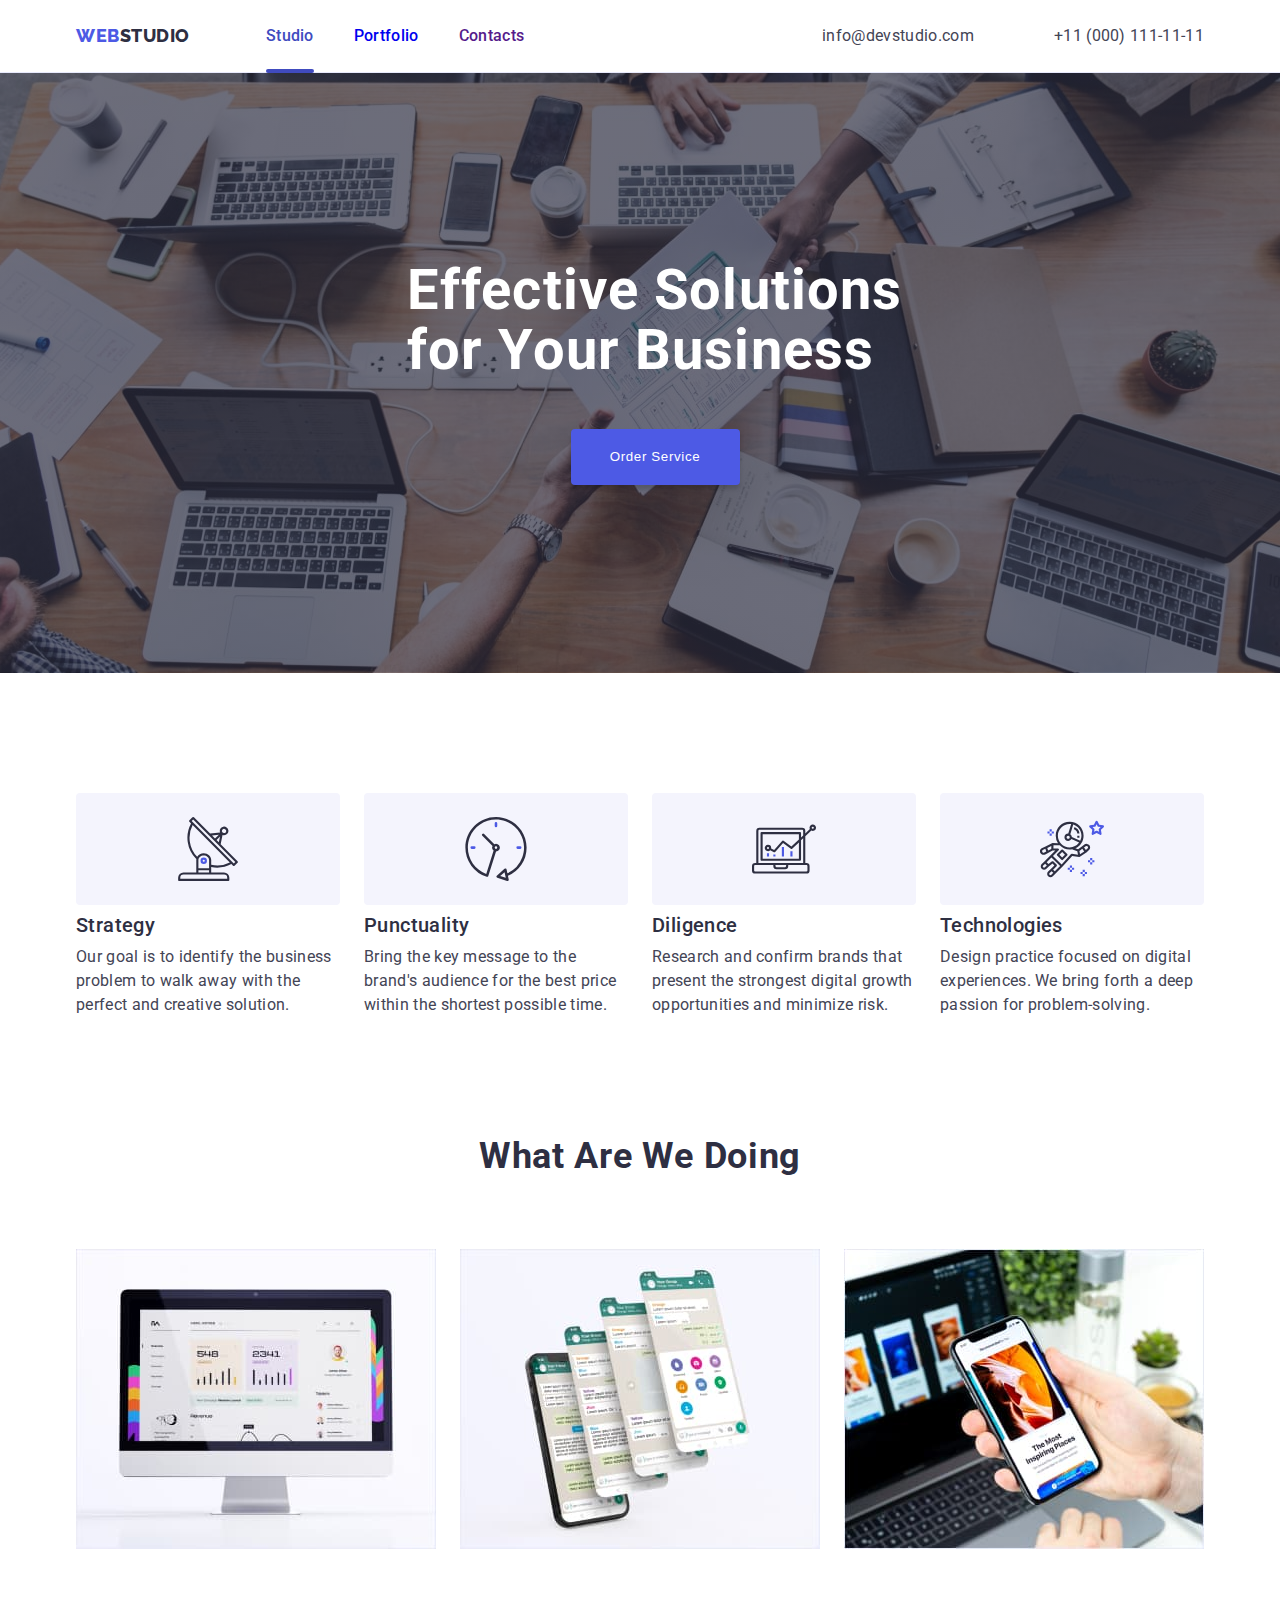
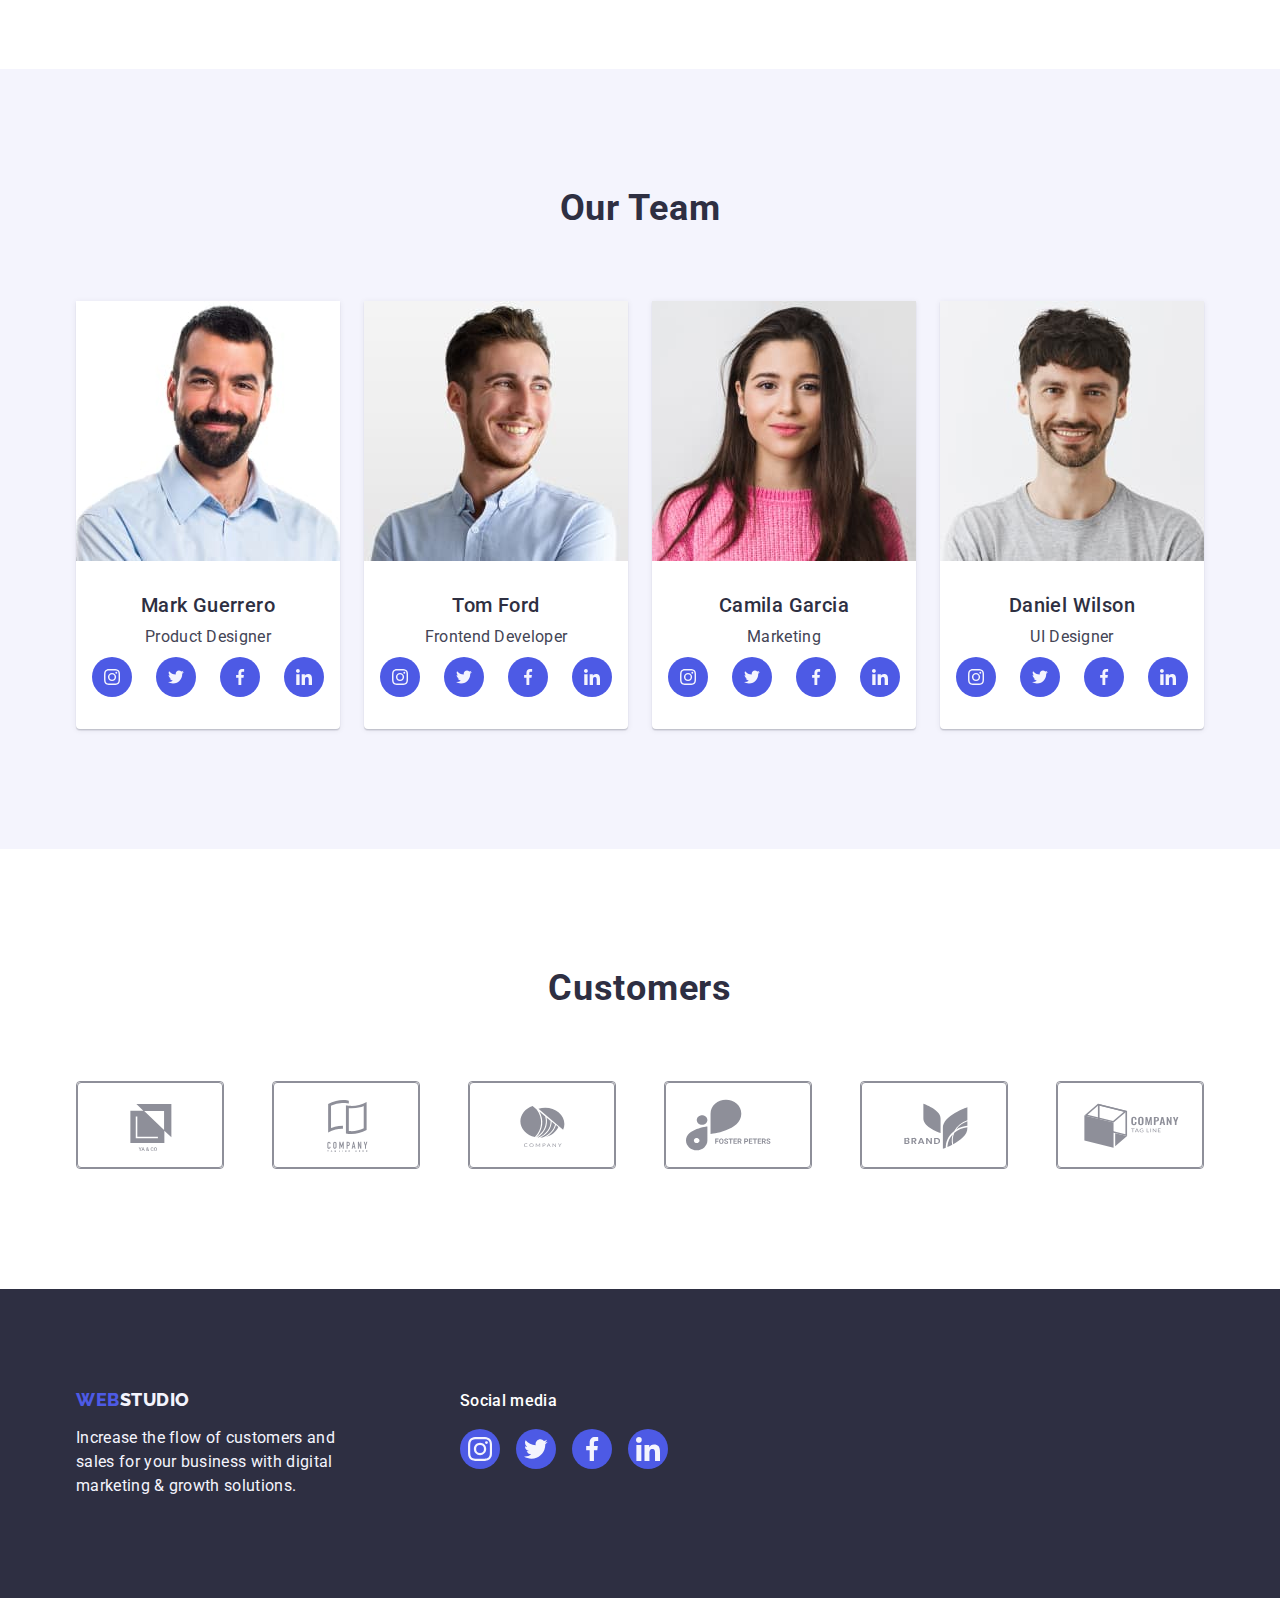
==== index.html @ 7093e21e "Initial commit" ====
<!DOCTYPE html>
<html lang="en">
  <head>
    <meta charset="UTF-8" />
    <meta name="viewport" content="width=device-width, initial-scale=1.0" />
    <title>Студія</title>
    <link rel="preconnect" href="https://fonts.googleapis.com" />
    <link rel="preconnect" href="https://fonts.gstatic.com" crossorigin />
    <link
      href="https://fonts.googleapis.com/css2?family=Raleway:wght@800&family=Roboto:wght@400;500;700;900&display=swap"
      rel="stylesheet"
    />
    <link
      rel="stylesheet"
      href="https://cdnjs.cloudflare.com/ajax/libs/modern-normalize/2.0.0/modern-normalize.min.css"
      integrity="sha512-4xo8blKMVCiXpTaLzQSLSw3KFOVPWhm/TRtuPVc4WG6kUgjH6J03IBuG7JZPkcWMxJ5huwaBpOpnwYElP/m6wg=="
      crossorigin="anonymous"
      referrerpolicy="no-referrer"
    />
    <link rel="stylesheet" href="./css/style.css" />
  </head>
  <body>
    <header class="header">
      <div class="navigation container">
        <nav class="nav">
          <a href="./index.html" class="logo link"
            >Web<span class="span">Studio</span></a
          >
          <ul class="list nav-ul">
            <li>
              <a class="active link li-items" href="./index.html">Studio</a>
            </li>
            <li>
              <a class="link li-items" href="./portfolio.html">Portfolio</a>
            </li>
            <li>
              <a class="link li-items" href="">Contacts</a>
            </li>
          </ul>
        </nav>
        <address class="address">
          <ul class="list address-ul">
            <li>
              <a class="link address-link" href="mailto:info@devstudio.com"
                >info@devstudio.com</a
              >
            </li>
            <li>
              <a class="link address-link" href="tel:+110001111111"
                >+11 (000) 111-11-11</a
              >
            </li>
          </ul>
        </address>
      </div>
    </header>

    <main>
      <section class="solutions">
        <div class="container">
          <div class="solution-inner container">
            <h1 class="solutions-title">
              Effective Solutions for Your Business
            </h1>
            <button data-modal-open type="button" class="button-order">
              Order Service
            </button>
          </div>
        </div>
      </section>

      <section class="items section">
        <div class="container">
          <h2 class="visually-hidden">Items</h2>
          <ul class="list items-ul">
            <li class="items-section-list">
              <div class="icons-svg">
                <svg class="icon" width="64" height="64">
                  <use href="./images/icons.svg#icon-antenna"></use>
                </svg>
              </div>
              <h3 class="li-title">Strategy</h3>
              <p class="li-par">
                Our goal is to identify the business problem to walk away with
                the perfect and creative solution.
              </p>
            </li>
            <li class="items-section-list">
              <div class="icons-svg">
                <svg class="icon" width="64" height="64">
                  <use href="./images/icons.svg#icon-clock"></use>
                </svg>
              </div>
              <h3 class="li-title">Punctuality</h3>
              <p class="li-par">
                Bring the key message to the brand's audience for the best price
                within the shortest possible time.
              </p>
            </li>
            <li class="items-section-list">
              <div class="icons-svg">
                <svg class="icon" width="64" height="64">
                  <use href="./images/icons.svg#icon-diagram"></use>
                </svg>
              </div>
              <h3 class="li-title">Diligence</h3>
              <p class="li-par">
                Research and confirm brands that present the strongest digital
                growth opportunities and minimize risk.
              </p>
            </li>
            <li class="items-section-list">
              <div class="icons-svg">
                <svg class="icon" width="64" height="64">
                  <use href="./images/icons.svg#icon-astronaut"></use>
                </svg>
              </div>
              <h3 class="li-title">Technologies</h3>
              <p class="li-par">
                Design practice focused on digital experiences. We bring forth a
                deep passion for problem-solving.
              </p>
            </li>
          </ul>
        </div>
      </section>

      <section class="doing section">
        <div class="container">
          <h2 class="title">What are we doing</h2>
          <ul class="list doing-ul">
            <li class="doing-li">
              <img
                src="./images/websites.jpg"
                width="360"
                height="300"
                alt="websites"
              />
            </li>
            <li class="doing-li">
              <img
                src="./images/applictions.jpg"
                width="360"
                height="300"
                alt="applications"
              />
            </li>
            <li class="doing-li">
              <img
                src="./images/design.jpg"
                width="360"
                height="300"
                alt="design"
              />
            </li>
          </ul>
        </div>
      </section>

      <section class="team section">
        <div class="container">
          <h2 class="title">Our Team</h2>
          <ul class="list team-ul">
            <li class="team-items">
              <img
                src="./images/mark_guerrero.jpg"
                width="264"
                height="260"
                alt="Mark Guerrero"
              />
              <div class="card-text">
                <h3 class="li-title">Mark Guerrero</h3>
                <p class="li-par">Product Designer</p>

                <ul class="social-links list">
                  <li class="social-icons">
                    <a
                      href="https://www.instagram.com/"
                      target="_blank"
                      class="link card-link"
                    >
                      <svg class="svg-icons" width="16" height="16">
                        <use
                          class="use-team"
                          href="./images/icons.svg#icon-instagram"
                        ></use>
                      </svg>
                    </a>
                  </li>
                  <li class="social-icons">
                    <a
                      href="https://www.twitter.com/"
                      target="_blank"
                      class="link card-link"
                    >
                      <svg class="svg-icons" width="16" height="16">
                        <use
                          class="use-team"
                          href="./images/icons.svg#icon-twitter"
                        ></use>
                      </svg>
                    </a>
                  </li>
                  <li class="social-icons">
                    <a
                      href="https://www.facebook.com/"
                      target="_blank"
                      class="link card-link"
                    >
                      <svg class="svg-icons" width="16" height="16">
                        <use
                          class="use-team"
                          href="./images/icons.svg#icon-facebook"
                        ></use>
                      </svg>
                    </a>
                  </li>
                  <li class="social-icons">
                    <a
                      href="https://www.linkedin.com/"
                      target="_blank"
                      class="link card-link"
                    >
                      <svg class="svg-icons" width="16" height="16">
                        <use
                          class="use-team"
                          href="./images/icons.svg#icon-linkedin"
                        ></use>
                      </svg>
                    </a>
                  </li>
                </ul>
              </div>
            </li>

            <li class="team-items">
              <img
                src="./images/tom_ford.jpg"
                width="264"
                height="260"
                alt="Tom Ford"
              />
              <div class="card-text">
                <h3 class="li-title">Tom Ford</h3>
                <p class="li-par">Frontend Developer</p>
                <ul class="social-links list">
                  <li class="social-icons">
                    <a
                      href="https://www.instagram.com/"
                      target="_blank"
                      class="link card-link"
                    >
                      <svg class="svg-icons" width="16" height="16">
                        <use
                          class="use-team"
                          href="./images/icons.svg#icon-instagram"
                        ></use>
                      </svg>
                    </a>
                  </li>
                  <li class="social-icons">
                    <a
                      href="https://www.twitter.com/"
                      target="_blank"
                      class="link card-link"
                    >
                      <svg class="svg-icons" width="16" height="16">
                        <use
                          class="use-team"
                          href="./images/icons.svg#icon-twitter"
                        ></use>
                      </svg>
                    </a>
                  </li>
                  <li class="social-icons">
                    <a
                      href="https://www.facebook.com/"
                      target="_blank"
                      class="link card-link"
                    >
                      <svg class="svg-icons" width="16" height="16">
                        <use
                          class="use-team"
                          href="./images/icons.svg#icon-facebook"
                        ></use>
                      </svg>
                    </a>
                  </li>
                  <li class="social-icons">
                    <a
                      href="https://www.linkedin.com/"
                      target="_blank"
                      class="link card-link"
                    >
                      <svg class="svg-icons" width="16" height="16">
                        <use
                          class="use-team"
                          href="./images/icons.svg#icon-linkedin"
                        ></use>
                      </svg>
                    </a>
                  </li>
                </ul>
              </div>
            </li>

            <li class="team-items">
              <img
                src="./images/camila_garcia.jpg"
                width="264"
                height="260"
                alt="Camila Garcia"
              />
              <div class="card-text">
                <h3 class="li-title">Camila Garcia</h3>
                <p class="li-par">Marketing</p>
                <ul class="social-links list">
                  <li class="social-icons">
                    <a
                      href="https://www.instagram.com/"
                      target="_blank"
                      class="link card-link"
                    >
                      <svg class="svg-icons" width="16" height="16">
                        <use
                          class="use-team"
                          href="./images/icons.svg#icon-instagram"
                        ></use>
                      </svg>
                    </a>
                  </li>
                  <li class="social-icons">
                    <a
                      href="https://www.twitter.com/"
                      target="_blank"
                      class="link card-link"
                    >
                      <svg class="svg-icons" width="16" height="16">
                        <use
                          class="use-team"
                          href="./images/icons.svg#icon-twitter"
                        ></use>
                      </svg>
                    </a>
                  </li>
                  <li class="social-icons">
                    <a
                      href="https://www.facebook.com/"
                      target="_blank"
                      class="link card-link"
                    >
                      <svg class="svg-icons" width="16" height="16">
                        <use
                          class="use-team"
                          href="./images/icons.svg#icon-facebook"
                        ></use>
                      </svg>
                    </a>
                  </li>
                  <li class="social-icons">
                    <a
                      href="https://www.linkedin.com/"
                      target="_blank"
                      class="link card-link"
                    >
                      <svg class="svg-icons" width="16" height="16">
                        <use
                          class="use-team"
                          href="./images/icons.svg#icon-linkedin"
                        ></use>
                      </svg>
                    </a>
                  </li>
                </ul>
              </div>
            </li>

            <li class="team-items">
              <img
                src="./images/daniel_wilson.jpg"
                width="264"
                height="260"
                alt="Daniel Wilson"
              />
              <div class="card-text">
                <h3 class="li-title">Daniel Wilson</h3>
                <p class="li-par">UI Designer</p>
                <ul class="social-links list">
                  <li class="social-icons">
                    <a
                      href="https://www.instagram.com/"
                      target="_blank"
                      class="link card-link"
                    >
                      <svg class="svg-icons" width="16" height="16">
                        <use
                          class="use-team"
                          href="./images/icons.svg#icon-instagram"
                        ></use>
                      </svg>
                    </a>
                  </li>
                  <li class="social-icons">
                    <a
                      href="https://www.twitter.com/"
                      target="_blank"
                      class="link card-link"
                    >
                      <svg class="svg-icons" width="16" height="16">
                        <use
                          class="use-team"
                          href="./images/icons.svg#icon-twitter"
                        ></use>
                      </svg>
                    </a>
                  </li>
                  <li class="social-icons">
                    <a
                      href="https://www.facebook.com/"
                      target="_blank"
                      class="link card-link"
                    >
                      <svg class="svg-icons" width="16" height="16">
                        <use
                          class="use-team"
                          href="./images/icons.svg#icon-facebook"
                        ></use>
                      </svg>
                    </a>
                  </li>
                  <li class="social-icons">
                    <a
                      href="https://www.linkedin.com/"
                      target="_blank"
                      class="link card-link"
                    >
                      <svg class="svg-icons" width="16" height="16">
                        <use
                          class="use-team"
                          href="./images/icons.svg#icon-linkedin"
                        ></use>
                      </svg>
                    </a>
                  </li>
                </ul>
              </div>
            </li>
          </ul>
        </div>
      </section>

      <section class="customers">
        <div class="container">
          <h2 class="title">Customers</h2>
          <ul class="customers-list list">
            <li class="customers-list-item">
              <a class="customers-link-item" href="#">
                <svg class="customers-icons" width="104" height="56">
                  <use
                    class="use-customers"
                    href="./images/icons.svg#icon-logo"
                  ></use>
                </svg>
              </a>
            </li>
            <li class="customers-list-item">
              <a class="customers-link-item" href="#">
                <svg class="customers-icons" width="104" height="56">
                  <use
                    class="use-customers"
                    href="./images/icons.svg#icon-company-tagline"
                  ></use>
                </svg>
              </a>
            </li>
            <li class="customers-list-item">
              <a class="customers-link-item" href="#">
                <svg class="customers-icons" width="104" height="56">
                  <use
                    class="use-customers"
                    href="./images/icons.svg#icon-company"
                  ></use>
                </svg>
              </a>
            </li>
            <li class="customers-list-item">
              <a class="customers-link-item" href="#">
                <svg class="customers-icons" width="104" height="56">
                  <use
                    class="use-customers"
                    href="./images/icons.svg#icon-foster"
                  ></use>
                </svg>
              </a>
            </li>
            <li class="customers-list-item">
              <a class="customers-link-item" href="#">
                <svg class="customers-icons" width="104" height="56">
                  <use
                    class="use-customers"
                    href="./images/icons.svg#icon-brand"
                  ></use>
                </svg>
              </a>
            </li>
            <li class="customers-list-item">
              <a class="customers-link-item" href="#">
                <svg class="customers-icons" width="104" height="56">
                  <use
                    class="use-customers"
                    href="./images/icons.svg#icon-tagline"
                  ></use>
                </svg>
              </a>
            </li>
          </ul>
        </div>
      </section>
    </main>
    <footer class="footer">
      <div class="container footer-container">
        <div class="logo-container">
          <a href="./index.html" class="logo link footer-link"
            >Web<span class="footer-span">Studio</span></a
          >
          <p class="footer-text">
            Increase the flow of customers and sales for your business with
            digital marketing & growth solutions.
          </p>
        </div>
        <div class="footer-social">
          <p class="footer-text-social">Social media</p>
          <ul class="footer-social-list list">
            <li class="footer-social-icons">
              <a
                class="social-icons-link link"
                href="https://www.instagram.com/"
                target="_blank"
              >
                <svg class="svg-social-icons" width="24" height="24">
                  <use
                    class="use-footer"
                    href="./images/icons.svg#icon-instagram"
                  ></use>
                </svg>
              </a>
            </li>
            <li class="footer-social-icons">
              <a
                class="social-icons-link link"
                href="https://www.twitter.com/"
                target="_blank"
              >
                <svg class="svg-social-icons" width="24" height="24">
                  <use
                    class="use-footer"
                    href="./images/icons.svg#icon-twitter"
                  ></use>
                </svg>
              </a>
            </li>
            <li class="footer-social-icons">
              <a
                class="social-icons-link link"
                href="https://www.facebook.com/"
                target="_blank"
              >
                <svg class="svg-social-icons" width="24" height="24">
                  <use
                    class="use-footer"
                    href="./images/icons.svg#icon-facebook"
                  ></use>
                </svg>
              </a>
            </li>
            <li class="footer-social-icons">
              <a
                class="social-icons-link link"
                href="https://www.linkedin.com/"
                target="_blank"
              >
                <svg class="svg-social-icons" width="24" height="24">
                  <use
                    class="use-footer"
                    href="./images/icons.svg#icon-linkedin"
                  ></use>
                </svg>
              </a>
            </li>
          </ul>
        </div>
      </div>
    </footer>

    <div class="backdrop is-hidden" data-modal>
      <div class="modal">
        <p></p>
        <button data-modal-close type="button" class="modal-button">
          <svg class="svg-on-button" width="8" height="8">
            <use class="use-button" href="./images/icons.svg#icon-close"></use>
          </svg>
        </button>
      </div>
    </div>

    <script src="./js/modal.js"></script>
  </body>
</html>
---- css/style.css ----
/* -------СКИДАННЯ СТИЛІВ--------- */

*,
*::before,
*::after {
  box-sizing: border-box;
}

ul[class],
ol[class] {
  padding: 0;
}

body,
h1,
h2,
h3,
h4,
p,
ul[class],
ol[class],
li,
figure,
figcaption,
blockquote,
dl,
dd {
  margin: 0;
}

ul[class],
ol[class] {
  list-style: none;
}

a:not([class]) {
  text-decoration-skip-ink: auto;
}

img{
    display: block;
}
/* ----------------------------------------- */

:root{
    --btn-and-logo: #4D5AE5;
    --hover-focus-color: #404BBF;
    --bg-color: #FFFFFF;
    --bg-color-team-footer: #F4F4FD;
    --titles-color: #2E2F42;
    --main-color: #434455;
    --btn-border-color: #E7E9FC;
    --background-two: rgba(46, 47, 66, 0.70);
    --backdrop-shadow: rgba(46, 47, 66,0.4);
    --modal-shadow: #FCFCFC;
    --green-hover: #31D0AA;
    --customers: #8e8f99;
}

body{
    font-family: "Roboto", sans-serif;
    color: var(--main-color);
    background-color: var(--bg-color); 
}

.section{
    padding: 120px 0 120px;
}

.container{
    width: 1158px;
    padding: 0 15px;
    margin: 0 auto;
    justify-content: space-between;
    align-items: center;
}


/* -------HEADER----- */

.header{
    border-bottom: 1px solid var(--btn-border-color);
    box-shadow: 0px 2px 1px rgba(46, 47, 66, 0.08),
        0px 1px 1px rgba(46, 47, 66, 0.16),
        0px 1px 6px rgba(46, 47, 66, 0.08);
}

.navigation{
    display: flex;
    justify-content: space-between;
}

.nav{
    display: flex;
    align-items: center;
}

.logo{
    line-height: 1.17;
    font-family: Raleway, sans-serif;
    font-size: 18px;
    font-weight: 800;
    letter-spacing: 0.54px;
    text-transform: uppercase;
    color: var(--btn-and-logo);
    margin-right: 76px;
}

.link{
    text-decoration: none;
    display: block;
    transition: color 250ms cubic-bezier(0.4, 0, 0.2, 1);
}

.link:hover, .link:focus{
    color: var(--hover-focus-color);
}

.span{
    color: var(--titles-color);
    transition: color 250ms cubic-bezier(0.4, 0, 0.2, 1);
}

.span:hover, .span:focus{
    color: var(--hover-focus-color)
}

.list{
    list-style: none;
    text-decoration: none;
    color: var(--titles-color);
    font-style: normal;
    display: flex;
}

.list:hover, .list:focus{
    color: var(--hover-focus-color);
}

.nav-ul{
    gap: 40px;
}


.li-items{
    font-weight: 500;
    font-size: 16px;
    line-height: 1.5;
    letter-spacing: 0.02em;
    padding: 24px 0;
}
.active{
    position: relative;
    color: #404BBF;
    /* color: var(--hover-focus-color); */
}
.active::after{
    content: "";
    position: absolute;
    bottom: -1px;
    left: 0;
    width: 48px;
    height: 4px;
    border-radius: 2px;
    background-color: var(--hover-focus-color);
}

.address{
    font-style: normal;
}

.address-ul{
    gap: 40px;
}

.address-link{
    color: var(--main-color);
    font-size: 16px;
    line-height: 1.5;
    letter-spacing: 0.02em;
    margin-left: 40px;
}

/* -----------SOLUTIONS------------- */

.solutions{
    display: flex;
    background-color: var(--titles-color);
    max-width: 1440px;
    padding: 188px 0 188px;
    background-image: linear-gradient(to bottom, var(--background-two),var(--background-two)),url(../images/people-office.jpg);
    background-repeat: no-repeat;
    background-position: center;
    background-size: cover;
    margin: 0 auto;
}

.solutions-title{
    color: var(--bg-color);
    font-size: 56px;
    letter-spacing: 0.02em;
    line-height: 1.07;
    max-width: 496px;
    margin: 0 auto;
}

.li-title{
    font-size: 20px;
    font-weight: 500;
    letter-spacing: 0.02em;
    line-height: 1.2;
    color: var(--titles-color);
    margin-bottom: 8px;
}

.li-par{
    color: var(--main-color);
    font-size: 16px;
    line-height: 1.5;
    letter-spacing: 0.32px;
    font-weight: 400;
}

.button-order{
    display:block;
    color: var(--bg-color);
    font-weight: 500;
    letter-spacing: 0.64px;
    line-height: 1.5;
    background-color: var(--btn-and-logo);
    margin: 48px auto 0;
    padding: 16px 32px;
    min-width: 169px;
    height: 56px;
    border-radius: 4px;
    border: none;
    box-shadow: 0px 4px 4px 0px rgba(0, 0, 0, 0.15);
    cursor: pointer;
    transition: background-color 250ms cubic-bezier(0.4, 0, 0.2, 1);
}

.button-order:hover{
    background-color: var(--hover-focus-color); 
}

.button-order:focus{
    background-color: var(--hover-focus-color); 
}
.backdrop {
    position: fixed;
    top: 0;
    left: 0;
    width: 100%;
    height: 100%;
    background-color: var(--backdrop-shadow);
    transition: opacity 250ms cubic-bezier(0.4, 0, 0.2, 1), visibility 250ms cubic-bezier(0.4, 0, 0.2, 1);
}

.modal {
    position: absolute;
    top: 50%;
    left: 50%;
    transform: translate(-50%, -50%) scale(1);
    justify-content: flex-end;
    background-color: var(--modal-shadow);
    border-radius: 4px;
    width: 408px;
    min-height: 584px;
    box-shadow: 0px 1px 1px rgba(0, 0, 0, 0.14), 0px 1px 3px rgba(0, 0, 0, 0.12), 0px 2px 1px rgba(0, 0, 0, 0.2);
    transition: transform 250ms cubic-bezier(0.4, 0, 0.2, 1);
    /* animation: animatemodal 0.5s; */
}

.is-hidden {
    display: none;
    opacity: 0;
    visibility: hidden;
    pointer-events: none;

}
.modal-button {
    position: absolute;
    top: 24px;
    right: 24px;
    width: 24px;
    height: 24px;
    border-radius: 50%;
    display: flex;
    align-items: center;
    justify-content: center;
    background-color: var(--btn-border-color);
    border: 1px solid rgba(0, 0, 0, 0.1);
    padding: 0;
    cursor: pointer;
    transition: background-color 250ms cubic-bezier(0.4, 0, 0.2, 1), border 250ms cubic-bezier(0.4, 0, 0.2, 1);
}

.svg-on-button {
    transition: fill 250ms cubic-bezier(0.4, 0, 0.2, 1);
}

.modal-button:hover, .modal-button:focus{
    background-color: var(--hover-focus-color);
    border: none;
    fill: var(--bg-color);
}




/* -----ITEMS--------- */

.items{
    padding: 120px 0 120px;
}

.items-ul{
    display:flex;
}

.items-section-list{
    width: calc((100% - 72px) / 4);
}

.items-ul>li:not(:last-child){
    margin-right: 24px;
}

.visually-hidden{
    position: absolute;
    width: 1px;
    height: 1px;
    margin: -1px;
    border: 0;
    padding: 0;
    white-space: nowrap;
    clip-path: inset(100%);
    clip: rect(0 0 0 0);
    overflow: hidden;
}

.icons-svg{
    display: flex;
    width: 264px;
    height: 112px;
    flex-shrink: 0;
    background-color: #F4F4FD;
    border-radius: 4px;
    justify-content: center;
    align-items: center;
    margin-bottom: 8px;
}


/* ------DOING------- */

.doing{
    padding: 0 0 120px;
}

.title{
    color: var(--titles-color);
    font-size: 36px;
    font-weight: 700;
    line-height: 1.11;
    letter-spacing: 0.72px;
    text-transform: capitalize;
    text-align: center;
    margin-bottom: 72px;
}

.doing-li {
    width: calc((100% - 48px) / 3);
}
.doing-ul>li:not(:last-child){
    margin-right: 24px;
}


/* --------TEAM--------- */

.team{
    background-color: var(--bg-color-team-footer);
    padding-bottom: 120px;
}

.team-items{
    background-color: var(--bg-color);
    text-align: center;
    border-radius: 0px 0px 4px 4px;
    box-shadow: 0px 2px 1px 0px rgba(46, 47, 66, 0.08), 0px 1px 1px 0px rgba(46, 47, 66, 0.16), 0px 1px 6px 0px rgba(46, 47, 66, 0.08);
}

.team-ul>li:not(:last-child) {
    margin-right: 24px;
}
.li-par+.list {
    margin-top: 8px;
}
.card-text{
    padding: 32px 0;
}
.social-links{
    justify-content: center;
    gap: 24px;
}
.social-icons{
    transition: background-color 250ms cubic-bezier(0.4, 0, 0.2, 1);
}
.card-link{
    display: flex;
    background-color: var(--btn-and-logo);
    border-radius: 50%;
    align-items: center;
    justify-content: center;
    width: 40px;
    height: 40px;
    transition: background-color 250ms cubic-bezier(0.4, 0, 0.2, 1);

}
.card-link:hover, .card-link:focus{
    background-color: var(--hover-focus-color);
}

.svg-icons{
    fill: var(--bg-color-team-footer);
}

/* ---------CUSTOMERS-------- */
.customers{
    padding-bottom: 120px;
    padding-top: 120px;
}
.customers-list{
    gap: 24px;
}
.customers-list-item{
    width: calc((100% - 120px) / 6);
    height: 88px;
    border: 1px solid #8E8F99;
    border-radius: 4px;
    transition: border-color 250ms cubic-bezier(0.4, 0, 0.2, 1);
    transition: color 250ms cubic-bezier(0.4, 0, 0.2, 1);
}
.customers-link-item{
    display: flex;
    width: 100%;
    height: 100%;
    border: 1px solid #8e8f99;
    border-radius: 4px;
    align-items: center;
    justify-content: center;
    color: var(--customers);
    transition: border-color 250ms cubic-bezier(0.4, 0, 0.2, 1), color 250ms cubic-bezier(0.4, 0, 0.2, 1);
}
.customers-link-item:hover, .customers-link-item:focus{
    color: var(--hover-focus-color);
    border-color: var(--hover-focus-color);
}
.customers-icons{
    fill: currentColor;
}



.customers-list>li:not(:last-child) {
    margin-right: 24px;
}


/* -------FOOTER-------- */

.footer{
    display: flex;
    background-color: var(--titles-color);
    color: var(--bg-color-team-footer);
    padding: 100px 0;
}

.footer-container {
    display: flex;
    justify-content: flex-start;
    align-items: baseline;
}

.logo-container {
    margin-right: 120px;
}

.footer-link{
    margin-bottom: 16px;
}
.footer-span{
    color: var(--bg-color-team-footer);
}

.footer-text{
    line-height: 1.5;
    letter-spacing: 0.02em;
    width: 264px;
}

.footer-text-social{
    font-weight: 500;
    font-size: 16px;
    line-height: 1.5;
    letter-spacing: 0.02em;
    color: var(--bg-color);
    margin-bottom: 16px;
}

.footer-social-list {
    display: flex;
    gap: 16px;
}

.footer-social-icons{
    width: 40px;
    height: 40px;
    transition: background-color 250ms cubic-bezier(0.4, 0, 0.2, 1);
}
.social-icons-link{
    width: 100%;
    height: 100%;
    background-color: var(--btn-and-logo);
    border-radius: 50%;
    display: flex;
    align-items: center;
    justify-content: center;
    transition: background-color 250ms cubic-bezier(0.4, 0, 0.2, 1);
}
.social-icons-link:hover, .social-icons-link:focus{
    background-color: var(--green-hover);
}

.svg-social-icons{
    fill: var(--bg-color-team-footer);
}



/* --------FILTER--------- */

.products{
    padding: 96px 0 120px;
}

.button-filter{
    color: var(--btn-and-logo);
    font-family: "Roboto", sans-serif;
    font-weight: 500;
    line-height: 1.5;
    letter-spacing: 0.04em;
    border-radius: 4px;
    border: 1px solid var(--btn-border-color);
    background-color: var(--bg-color-team-footer);
    padding: 12px 24px;
    cursor: pointer;
    transition: color 250ms cubic-bezier(0.4, 0, 0.2, 1), background-color 250ms cubic-bezier(0.4, 0, 0.2, 1), border 250ms cubic-bezier(0.4, 0, 0.2, 1); 
}

.products .button-ul{
    display: flex;
    justify-content: center;
    margin-bottom: 72px;
}

.button-ul>li:not(:last-child) {
    margin-right: 24px;
}

.button-ul-list{
    transition: color 250ms cubic-bezier(0.4, 0, 0.2, 1),background-color 250ms cubic-bezier(0.4, 0, 0.2, 1), border-color 250ms cubic-bezier(0.4, 0, 0.2, 1), box-shadow 250ms cubic-bezier(0.4, 0, 0.2, 1);
}

.button-filter:hover, .button-filter:focus{
    color: var(--bg-color);
    background-color: var(--hover-focus-color);
    border: 1px solid transparent;
    box-shadow: 0px 2px 2px 0px rgba(0, 0, 0, 0.12), 0px 2px 1px 0px rgba(0, 0, 0, 0.08), 0px 3px 1px 0px rgba(0, 0, 0, 0.10);
}

.products-cards{
    display: flex;
    flex-wrap: wrap;
    column-gap: 24px;
    row-gap: 48px;
}

.cards-item{
    width: calc((100% - 48px) / 3);
    transition: box-shadow 250ms cubic-bezier(0.4, 0, 0.2, 1);

}

.cards-item-link{
    box-shadow: 0px 1px 6px rgba(46, 47, 66, 0.08), 0px 1px 1px rgba(46, 47, 66, 0.16), 0px 2px 1px rgba(46, 47, 66, 0.08);
}
.box {
    position: relative;
    width: 360px;
    height: 300px;
    overflow: hidden;
    margin: 0 auto;
}

.overlay {
    position: absolute;
    bottom: 0;
    left: 0;
    width: 100%;
    height: 0;
    background-color: #405ae5;
    transition: height 250ms ease-in-out;
}

.overlay-p {
    position: absolute;
    top: 0;
    font-size: 16px;
    line-height: 1.5;
    letter-spacing: 0.02em;
    color: var(--bg-color-team-footer);
    padding: 40px 32px;
    background-color: var(--btn-and-logo);
    height: 100%;
    width: 100%;
    transform: translateY(100%);
    transition: transform 250ms cubic-bezier(0.4, 0, 0.2, 1);
}

.cards-item:hover .overlay {
    height: 100%;
}

.cards-item:hover .overlay-p {
    transform: translateY(0%);
    /* transition-delay: 150ms; */
}

.frame{
    padding: 32px 16px;
    border: 1px solid var(--btn-border-color);
    border-top: none;
}

@keyframes animatemodal{
    0%{
        transform: scale(0);
    }
    100%{
        transform: scale(1);
    }
}
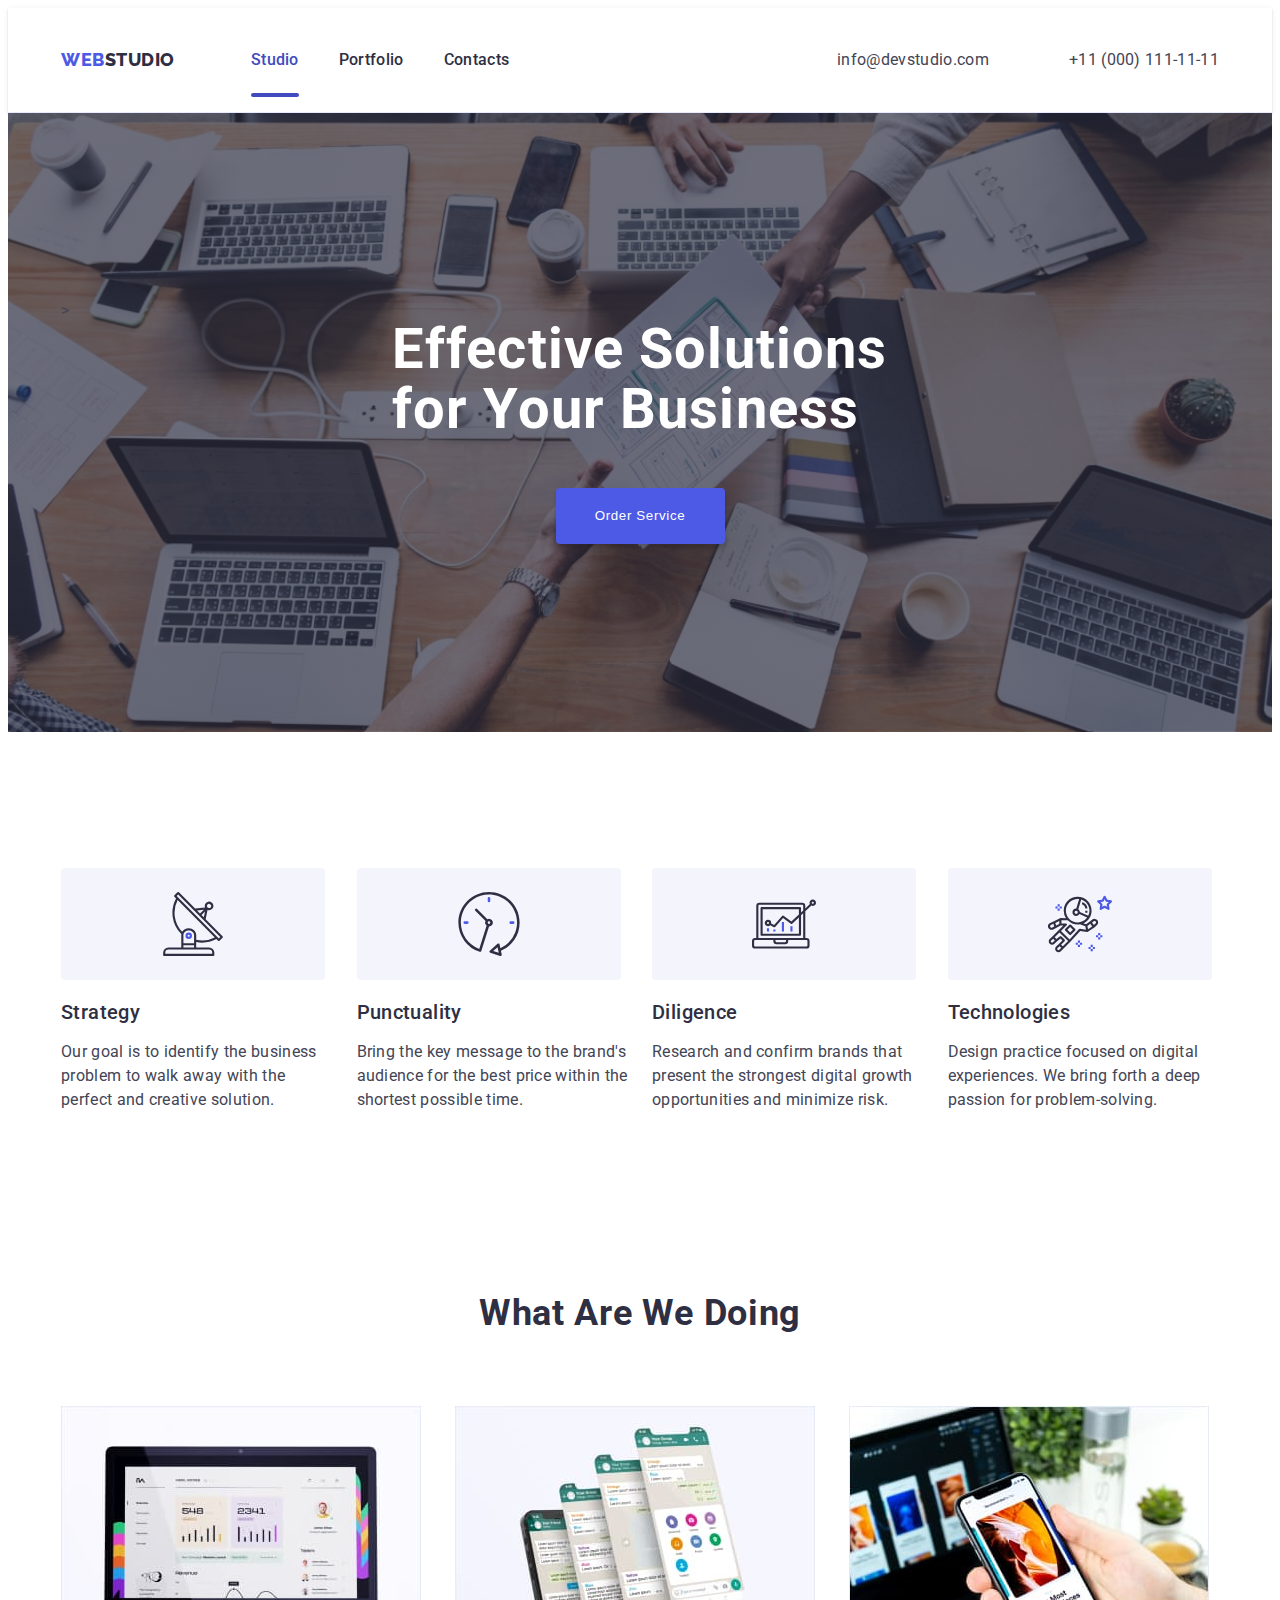
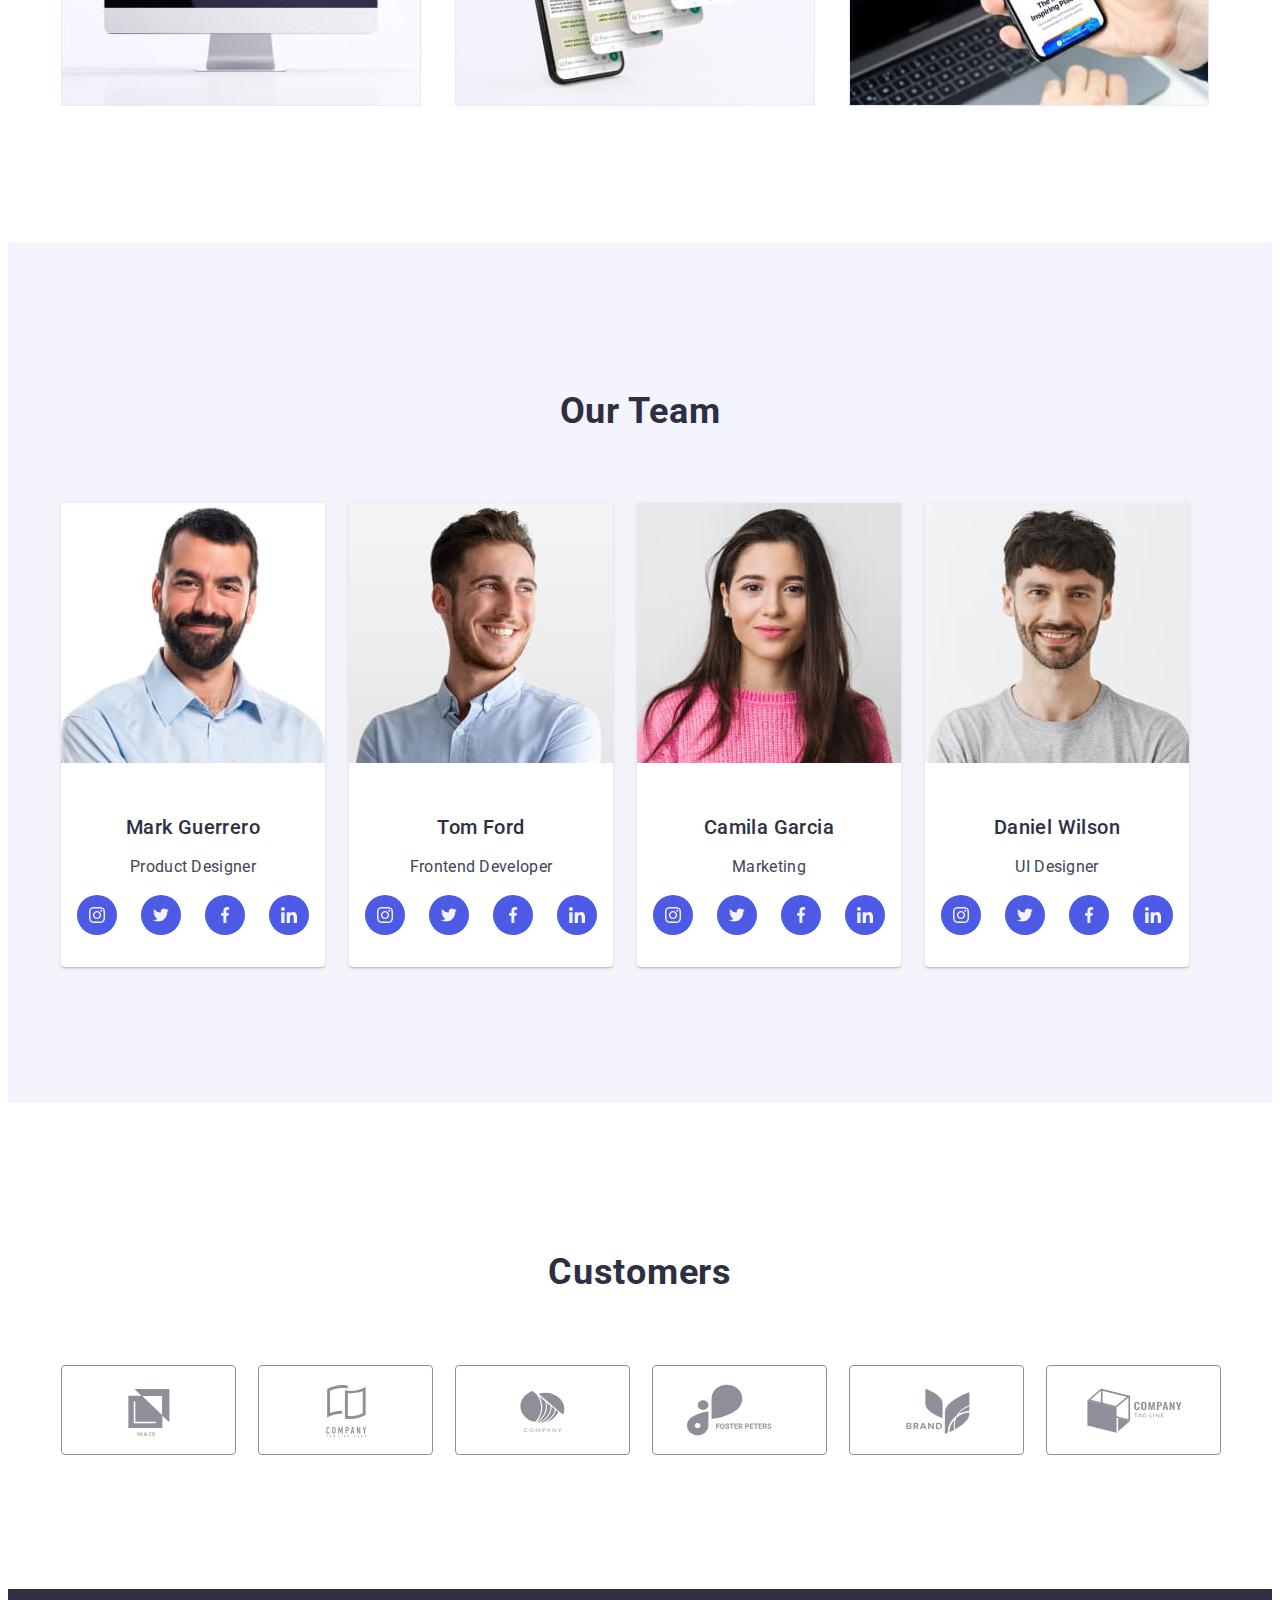
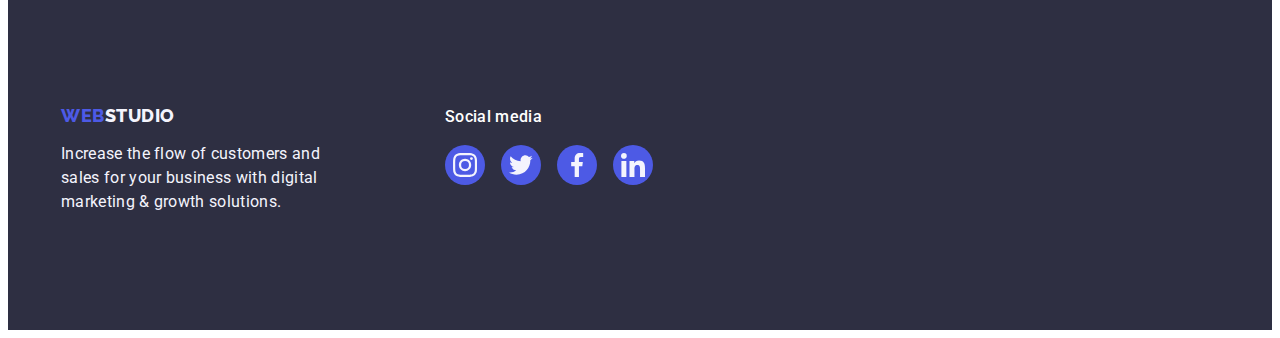
==== commit da0fe002: "check-1" ====
--- a/index.html
+++ b/index.html
@@ -58,14 +58,11 @@
     <main>
       <section class="solutions">
         <div class="container">
-          <div class="solution-inner container">
-            <h1 class="solutions-title">
-              Effective Solutions for Your Business
-            </h1>
-            <button data-modal-open type="button" class="button-order">
-              Order Service
-            </button>
-          </div>
+          >
+          <h1 class="solutions-title">Effective Solutions for Your Business</h1>
+          <button data-modal-open type="button" class="button-order">
+            Order Service
+          </button>
         </div>
       </section>
 
--- a/css/style.css
+++ b/css/style.css
@@ -1,48 +1,27 @@
 /* -------СКИДАННЯ СТИЛІВ--------- */
-
-*,
-*::before,
-*::after {
-  box-sizing: border-box;
-}
 
 ul[class],
 ol[class] {
-  padding: 0;
-}
-
-body,
-h1,
-h2,
-h3,
-h4,
-p,
-ul[class],
-ol[class],
-li,
-figure,
-figcaption,
-blockquote,
-dl,
-dd {
-  margin: 0;
-}
+    padding: 0;
+}
+
 
 ul[class],
 ol[class] {
-  list-style: none;
+    list-style: none;
 }
 
 a:not([class]) {
-  text-decoration-skip-ink: auto;
-}
-
-img{
+    text-decoration-skip-ink: auto;
+}
+
+img {
     display: block;
 }
+
 /* ----------------------------------------- */
 
-:root{
+:root {
     --btn-and-logo: #4D5AE5;
     --hover-focus-color: #404BBF;
     --bg-color: #FFFFFF;
@@ -51,23 +30,23 @@
     --main-color: #434455;
     --btn-border-color: #E7E9FC;
     --background-two: rgba(46, 47, 66, 0.70);
-    --backdrop-shadow: rgba(46, 47, 66,0.4);
+    --backdrop-shadow: rgba(46, 47, 66, 0.4);
     --modal-shadow: #FCFCFC;
     --green-hover: #31D0AA;
     --customers: #8e8f99;
 }
 
-body{
+body {
     font-family: "Roboto", sans-serif;
     color: var(--main-color);
-    background-color: var(--bg-color); 
-}
-
-.section{
+    background-color: var(--bg-color);
+}
+
+.section {
     padding: 120px 0 120px;
 }
 
-.container{
+.container {
     width: 1158px;
     padding: 0 15px;
     margin: 0 auto;
@@ -78,24 +57,24 @@
 
 /* -------HEADER----- */
 
-.header{
+.header {
     border-bottom: 1px solid var(--btn-border-color);
     box-shadow: 0px 2px 1px rgba(46, 47, 66, 0.08),
         0px 1px 1px rgba(46, 47, 66, 0.16),
         0px 1px 6px rgba(46, 47, 66, 0.08);
 }
 
-.navigation{
+.navigation {
     display: flex;
     justify-content: space-between;
 }
 
-.nav{
+.nav {
     display: flex;
     align-items: center;
 }
 
-.logo{
+.logo {
     line-height: 1.17;
     font-family: Raleway, sans-serif;
     font-size: 18px;
@@ -106,55 +85,60 @@
     margin-right: 76px;
 }
 
-.link{
+.link {
     text-decoration: none;
     display: block;
     transition: color 250ms cubic-bezier(0.4, 0, 0.2, 1);
 }
 
-.link:hover, .link:focus{
+.link:hover,
+.link:focus {
     color: var(--hover-focus-color);
 }
 
-.span{
+.span {
     color: var(--titles-color);
     transition: color 250ms cubic-bezier(0.4, 0, 0.2, 1);
 }
 
-.span:hover, .span:focus{
+.span:hover,
+.span:focus {
     color: var(--hover-focus-color)
 }
 
-.list{
+.list {
     list-style: none;
     text-decoration: none;
-    color: var(--titles-color);
     font-style: normal;
     display: flex;
 }
 
-.list:hover, .list:focus{
+.list:hover,
+.list:focus {
     color: var(--hover-focus-color);
 }
 
-.nav-ul{
+.nav-ul {
     gap: 40px;
 }
 
 
-.li-items{
+.li-items {
     font-weight: 500;
     font-size: 16px;
     line-height: 1.5;
     letter-spacing: 0.02em;
     padding: 24px 0;
-}
-.active{
+    color: var(--titles-color);
+}
+
+.active {
     position: relative;
     color: #404BBF;
     /* color: var(--hover-focus-color); */
 }
-.active::after{
+
+.active::after {
     content: "";
     position: absolute;
     bottom: -1px;
@@ -165,15 +149,15 @@
     background-color: var(--hover-focus-color);
 }
 
-.address{
+.address {
     font-style: normal;
 }
 
-.address-ul{
+.address-ul {
     gap: 40px;
 }
 
-.address-link{
+.address-link {
     color: var(--main-color);
     font-size: 16px;
     line-height: 1.5;
@@ -183,19 +167,19 @@
 
 /* -----------SOLUTIONS------------- */
 
-.solutions{
+.solutions {
     display: flex;
     background-color: var(--titles-color);
     max-width: 1440px;
     padding: 188px 0 188px;
-    background-image: linear-gradient(to bottom, var(--background-two),var(--background-two)),url(../images/people-office.jpg);
+    background-image: linear-gradient(to bottom, var(--background-two), var(--background-two)), url(../images/people-office.jpg);
     background-repeat: no-repeat;
     background-position: center;
     background-size: cover;
     margin: 0 auto;
 }
 
-.solutions-title{
+.solutions-title {
     color: var(--bg-color);
     font-size: 56px;
     letter-spacing: 0.02em;
@@ -204,7 +188,7 @@
     margin: 0 auto;
 }
 
-.li-title{
+.li-title {
     font-size: 20px;
     font-weight: 500;
     letter-spacing: 0.02em;
@@ -213,7 +197,7 @@
     margin-bottom: 8px;
 }
 
-.li-par{
+.li-par {
     color: var(--main-color);
     font-size: 16px;
     line-height: 1.5;
@@ -221,8 +205,8 @@
     font-weight: 400;
 }
 
-.button-order{
-    display:block;
+.button-order {
+    display: block;
     color: var(--bg-color);
     font-weight: 500;
     letter-spacing: 0.64px;
@@ -239,13 +223,14 @@
     transition: background-color 250ms cubic-bezier(0.4, 0, 0.2, 1);
 }
 
-.button-order:hover{
-    background-color: var(--hover-focus-color); 
-}
-
-.button-order:focus{
-    background-color: var(--hover-focus-color); 
-}
+.button-order:hover {
+    background-color: var(--hover-focus-color);
+}
+
+.button-order:focus {
+    background-color: var(--hover-focus-color);
+}
+
 .backdrop {
     position: fixed;
     top: 0;
@@ -278,6 +263,7 @@
     pointer-events: none;
 
 }
+
 .modal-button {
     position: absolute;
     top: 24px;
@@ -299,7 +285,8 @@
     transition: fill 250ms cubic-bezier(0.4, 0, 0.2, 1);
 }
 
-.modal-button:hover, .modal-button:focus{
+.modal-button:hover,
+.modal-button:focus {
     background-color: var(--hover-focus-color);
     border: none;
     fill: var(--bg-color);
@@ -310,23 +297,23 @@
 
 /* -----ITEMS--------- */
 
-.items{
+.items {
     padding: 120px 0 120px;
 }
 
-.items-ul{
-    display:flex;
-}
-
-.items-section-list{
+.items-ul {
+    display: flex;
+}
+
+.items-section-list {
     width: calc((100% - 72px) / 4);
 }
 
-.items-ul>li:not(:last-child){
+.items-ul>li:not(:last-child) {
     margin-right: 24px;
 }
 
-.visually-hidden{
+.visually-hidden {
     position: absolute;
     width: 1px;
     height: 1px;
@@ -339,7 +326,7 @@
     overflow: hidden;
 }
 
-.icons-svg{
+.icons-svg {
     display: flex;
     width: 264px;
     height: 112px;
@@ -354,11 +341,11 @@
 
 /* ------DOING------- */
 
-.doing{
+.doing {
     padding: 0 0 120px;
 }
 
-.title{
+.title {
     color: var(--titles-color);
     font-size: 36px;
     font-weight: 700;
@@ -372,19 +359,20 @@
 .doing-li {
     width: calc((100% - 48px) / 3);
 }
-.doing-ul>li:not(:last-child){
+
+.doing-ul>li:not(:last-child) {
     margin-right: 24px;
 }
 
 
 /* --------TEAM--------- */
 
-.team{
+.team {
     background-color: var(--bg-color-team-footer);
     padding-bottom: 120px;
 }
 
-.team-items{
+.team-items {
     background-color: var(--bg-color);
     text-align: center;
     border-radius: 0px 0px 4px 4px;
@@ -394,20 +382,25 @@
 .team-ul>li:not(:last-child) {
     margin-right: 24px;
 }
+
 .li-par+.list {
     margin-top: 8px;
 }
-.card-text{
+
+.card-text {
     padding: 32px 0;
 }
-.social-links{
+
+.social-links {
     justify-content: center;
     gap: 24px;
 }
-.social-icons{
+
+.social-icons {
     transition: background-color 250ms cubic-bezier(0.4, 0, 0.2, 1);
 }
-.card-link{
+
+.card-link {
     display: flex;
     background-color: var(--btn-and-logo);
     border-radius: 50%;
@@ -418,59 +411,58 @@
     transition: background-color 250ms cubic-bezier(0.4, 0, 0.2, 1);
 
 }
-.card-link:hover, .card-link:focus{
+
+.card-link:hover,
+.card-link:focus {
     background-color: var(--hover-focus-color);
 }
 
-.svg-icons{
+.svg-icons {
     fill: var(--bg-color-team-footer);
 }
 
 /* ---------CUSTOMERS-------- */
-.customers{
+.customers {
     padding-bottom: 120px;
     padding-top: 120px;
 }
-.customers-list{
+
+.customers-list {
     gap: 24px;
 }
-.customers-list-item{
+
+.customers-list-item {
     width: calc((100% - 120px) / 6);
     height: 88px;
-    border: 1px solid #8E8F99;
-    border-radius: 4px;
-    transition: border-color 250ms cubic-bezier(0.4, 0, 0.2, 1);
-    transition: color 250ms cubic-bezier(0.4, 0, 0.2, 1);
-}
-.customers-link-item{
+}
+
+.customers-link-item {
     display: flex;
     width: 100%;
     height: 100%;
-    border: 1px solid #8e8f99;
-    border-radius: 4px;
     align-items: center;
     justify-content: center;
     color: var(--customers);
+    border: 1px solid #8e8f99;
+    border-radius: 4px;
     transition: border-color 250ms cubic-bezier(0.4, 0, 0.2, 1), color 250ms cubic-bezier(0.4, 0, 0.2, 1);
 }
-.customers-link-item:hover, .customers-link-item:focus{
+
+.customers-link-item:hover,
+.customers-link-item:focus {
     color: var(--hover-focus-color);
     border-color: var(--hover-focus-color);
 }
-.customers-icons{
+
+.customers-icons {
     fill: currentColor;
 }
 
 
 
-.customers-list>li:not(:last-child) {
-    margin-right: 24px;
-}
-
-
 /* -------FOOTER-------- */
 
-.footer{
+.footer {
     display: flex;
     background-color: var(--titles-color);
     color: var(--bg-color-team-footer);
@@ -487,20 +479,21 @@
     margin-right: 120px;
 }
 
-.footer-link{
+.footer-link {
     margin-bottom: 16px;
 }
-.footer-span{
+
+.footer-span {
     color: var(--bg-color-team-footer);
 }
 
-.footer-text{
+.footer-text {
     line-height: 1.5;
     letter-spacing: 0.02em;
     width: 264px;
 }
 
-.footer-text-social{
+.footer-text-social {
     font-weight: 500;
     font-size: 16px;
     line-height: 1.5;
@@ -514,12 +507,13 @@
     gap: 16px;
 }
 
-.footer-social-icons{
+.footer-social-icons {
     width: 40px;
     height: 40px;
     transition: background-color 250ms cubic-bezier(0.4, 0, 0.2, 1);
 }
-.social-icons-link{
+
+.social-icons-link {
     width: 100%;
     height: 100%;
     background-color: var(--btn-and-logo);
@@ -529,11 +523,13 @@
     justify-content: center;
     transition: background-color 250ms cubic-bezier(0.4, 0, 0.2, 1);
 }
-.social-icons-link:hover, .social-icons-link:focus{
+
+.social-icons-link:hover,
+.social-icons-link:focus {
     background-color: var(--green-hover);
 }
 
-.svg-social-icons{
+.svg-social-icons {
     fill: var(--bg-color-team-footer);
 }
 
@@ -541,11 +537,11 @@
 
 /* --------FILTER--------- */
 
-.products{
+.products {
     padding: 96px 0 120px;
 }
 
-.button-filter{
+.button-filter {
     color: var(--btn-and-logo);
     font-family: "Roboto", sans-serif;
     font-weight: 500;
@@ -556,10 +552,10 @@
     background-color: var(--bg-color-team-footer);
     padding: 12px 24px;
     cursor: pointer;
-    transition: color 250ms cubic-bezier(0.4, 0, 0.2, 1), background-color 250ms cubic-bezier(0.4, 0, 0.2, 1), border 250ms cubic-bezier(0.4, 0, 0.2, 1); 
-}
-
-.products .button-ul{
+    transition: color 250ms cubic-bezier(0.4, 0, 0.2, 1), background-color 250ms cubic-bezier(0.4, 0, 0.2, 1), border 250ms cubic-bezier(0.4, 0, 0.2, 1);
+}
+
+.products .button-ul {
     display: flex;
     justify-content: center;
     margin-bottom: 72px;
@@ -569,33 +565,37 @@
     margin-right: 24px;
 }
 
-.button-ul-list{
-    transition: color 250ms cubic-bezier(0.4, 0, 0.2, 1),background-color 250ms cubic-bezier(0.4, 0, 0.2, 1), border-color 250ms cubic-bezier(0.4, 0, 0.2, 1), box-shadow 250ms cubic-bezier(0.4, 0, 0.2, 1);
-}
-
-.button-filter:hover, .button-filter:focus{
+.button-ul-list {
+    transition: color 250ms cubic-bezier(0.4, 0, 0.2, 1), background-color 250ms cubic-bezier(0.4, 0, 0.2, 1), border-color 250ms cubic-bezier(0.4, 0, 0.2, 1), box-shadow 250ms cubic-bezier(0.4, 0, 0.2, 1);
+}
+
+.button-filter:hover,
+.button-filter:focus {
     color: var(--bg-color);
     background-color: var(--hover-focus-color);
     border: 1px solid transparent;
-    box-shadow: 0px 2px 2px 0px rgba(0, 0, 0, 0.12), 0px 2px 1px 0px rgba(0, 0, 0, 0.08), 0px 3px 1px 0px rgba(0, 0, 0, 0.10);
-}
-
-.products-cards{
+    box-shadow: 0px 3px 1px rgba(0, 0, 0, 0.1),
+        0px 2px 1px rgba(0, 0, 0, 0.08),
+        0px 2px 2px rgba(0, 0, 0, 0.12);
+}
+
+.products-cards {
     display: flex;
     flex-wrap: wrap;
     column-gap: 24px;
     row-gap: 48px;
 }
 
-.cards-item{
+.cards-item {
     width: calc((100% - 48px) / 3);
     transition: box-shadow 250ms cubic-bezier(0.4, 0, 0.2, 1);
 
 }
 
-.cards-item-link{
+.cards-item-link:hover {
     box-shadow: 0px 1px 6px rgba(46, 47, 66, 0.08), 0px 1px 1px rgba(46, 47, 66, 0.16), 0px 2px 1px rgba(46, 47, 66, 0.08);
 }
+
 .box {
     position: relative;
     width: 360px;
@@ -638,20 +638,18 @@
     /* transition-delay: 150ms; */
 }
 
-.frame{
+.frame {
     padding: 32px 16px;
     border: 1px solid var(--btn-border-color);
     border-top: none;
 }
 
-@keyframes animatemodal{
-    0%{
+@keyframes animatemodal {
+    0% {
         transform: scale(0);
     }
-    100%{
+
+    100% {
         transform: scale(1);
     }
-}
-
-
-
+}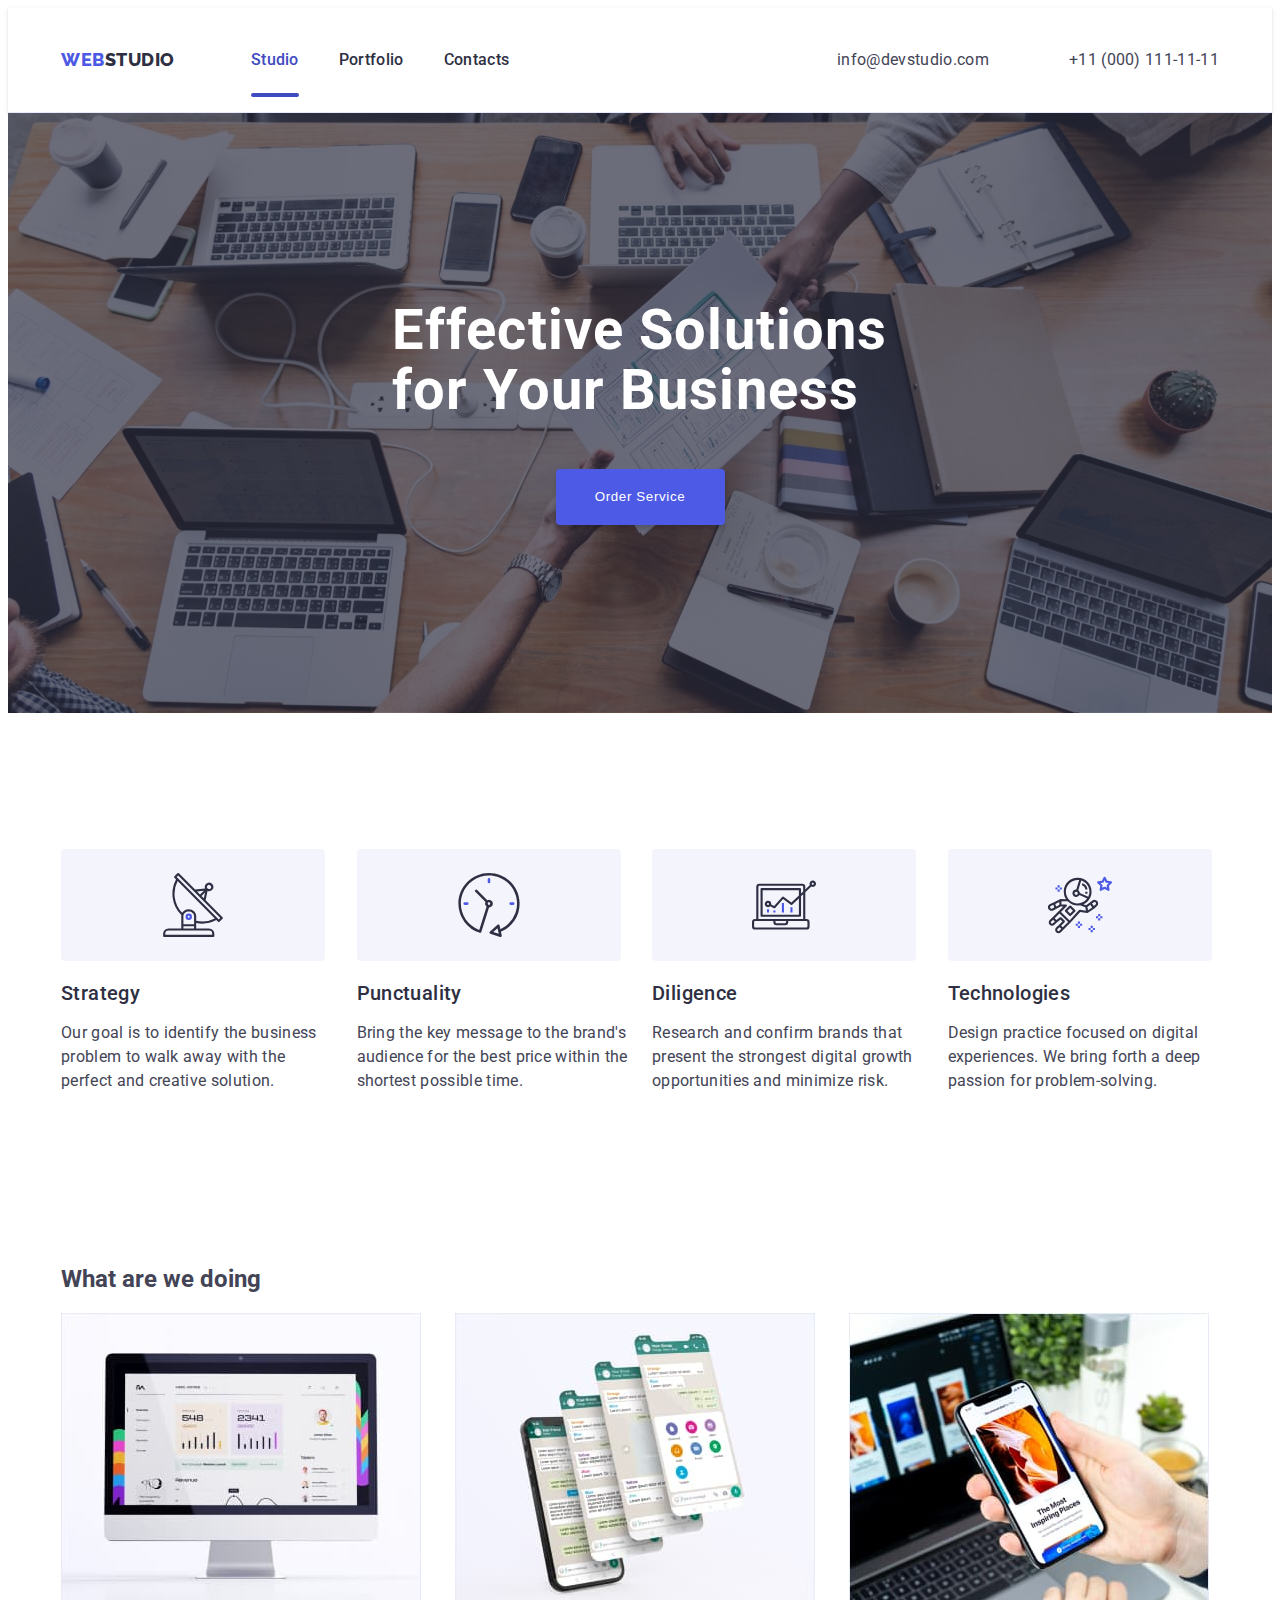
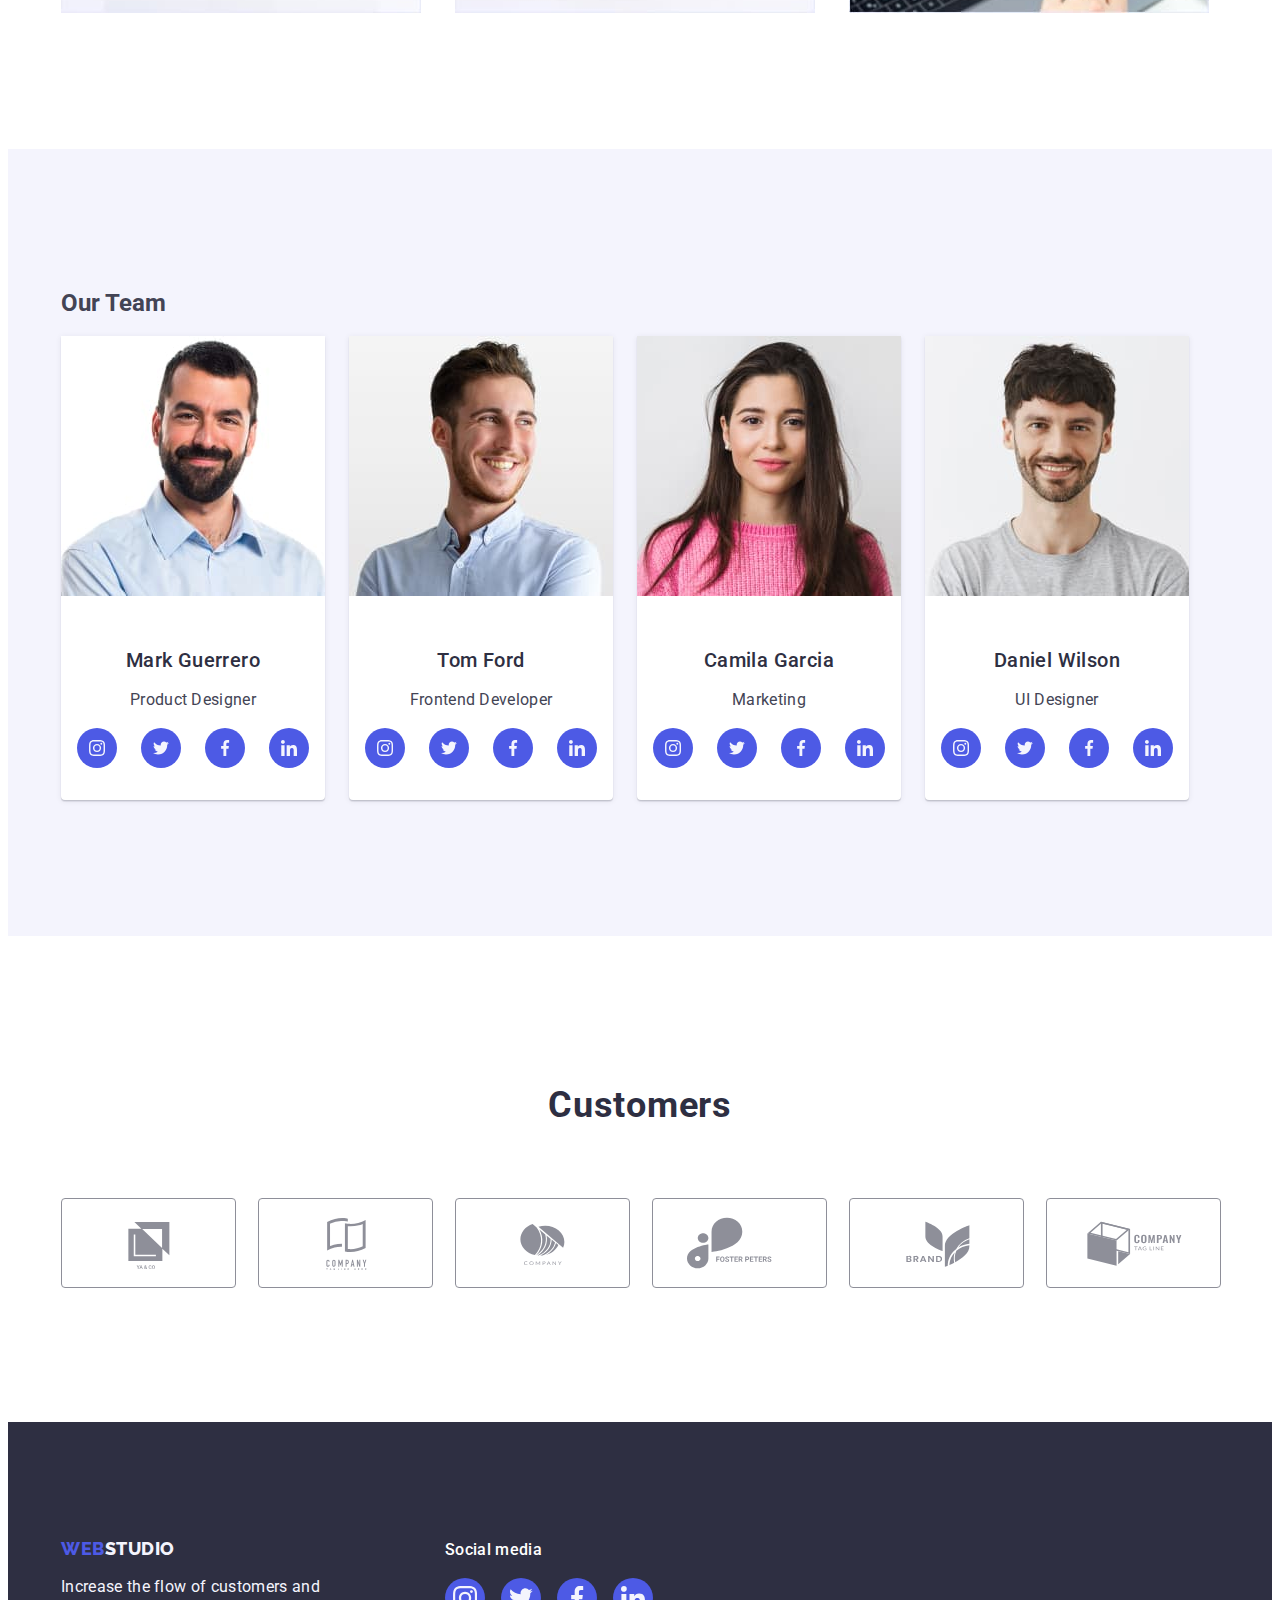
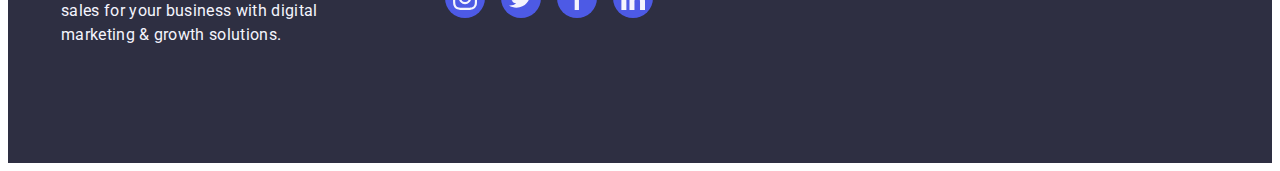
==== commit 3e91cc88: "modal" ====
--- a/index.html
+++ b/index.html
@@ -58,7 +58,6 @@
     <main>
       <section class="solutions">
         <div class="container">
-          >
           <h1 class="solutions-title">Effective Solutions for Your Business</h1>
           <button data-modal-open type="button" class="button-order">
             Order Service
@@ -448,7 +447,7 @@
 
       <section class="customers">
         <div class="container">
-          <h2 class="title">Customers</h2>
+          <h2 class="customers-title">Customers</h2>
           <ul class="customers-list list">
             <li class="customers-list-item">
               <a class="customers-link-item" href="#">
--- a/css/style.css
+++ b/css/style.css
@@ -89,6 +89,7 @@
     text-decoration: none;
     display: block;
     transition: color 250ms cubic-bezier(0.4, 0, 0.2, 1);
+    transition: box-shadow 250ms cubic-bezier(0.4, 0, 0.2, 1);
 }
 
 .link:hover,
@@ -130,6 +131,7 @@
     letter-spacing: 0.02em;
     padding: 24px 0;
     color: var(--titles-color);
+    transition: color 250ms cubic-bezier(0.4, 0, 0.2, 1);
 }
 
 .active {
@@ -163,6 +165,7 @@
     line-height: 1.5;
     letter-spacing: 0.02em;
     margin-left: 40px;
+    transition: color 250ms cubic-bezier(0.4, 0, 0.2, 1);
 }
 
 /* -----------SOLUTIONS------------- */
@@ -345,15 +348,15 @@
     padding: 0 0 120px;
 }
 
-.title {
+.customers-title {
     color: var(--titles-color);
-    font-size: 36px;
-    font-weight: 700;
-    line-height: 1.11;
-    letter-spacing: 0.72px;
-    text-transform: capitalize;
-    text-align: center;
-    margin-bottom: 72px;
+    font-size:36px;
+    font-weight:700;
+    line-height:1.11;
+    letter-spacing:0.72px;
+    text-transform:capitalize;
+    text-align:center;
+    margin-bottom:72px;
 }
 
 .doing-li {
@@ -361,7 +364,7 @@
 }
 
 .doing-ul>li:not(:last-child) {
-    margin-right: 24px;
+    margin-right:24px;
 }
 
 
@@ -380,11 +383,11 @@
 }
 
 .team-ul>li:not(:last-child) {
-    margin-right: 24px;
+    margin-right:24px;
 }
 
 .li-par+.list {
-    margin-top: 8px;
+    margin-top:8px;
 }
 
 .card-text {
@@ -476,11 +479,11 @@
 }
 
 .logo-container {
-    margin-right: 120px;
+    margin-right:120px;
 }
 
 .footer-link {
-    margin-bottom: 16px;
+    margin-bottom:16px;
 }
 
 .footer-span {
@@ -499,7 +502,7 @@
     line-height: 1.5;
     letter-spacing: 0.02em;
     color: var(--bg-color);
-    margin-bottom: 16px;
+    margin-bottom:16px;
 }
 
 .footer-social-list {
@@ -565,9 +568,12 @@
     margin-right: 24px;
 }
 
-.button-ul-list {
-    transition: color 250ms cubic-bezier(0.4, 0, 0.2, 1), background-color 250ms cubic-bezier(0.4, 0, 0.2, 1), border-color 250ms cubic-bezier(0.4, 0, 0.2, 1), box-shadow 250ms cubic-bezier(0.4, 0, 0.2, 1);
-}
+.button-filter {
+    transition: color 250ms cubic-bezier(0.4, 0, 0.2, 1),
+        background-color 250ms cubic-bezier(0.4, 0, 0.2, 1),
+        border-color 250ms cubic-bezier(0.4, 0, 0.2, 1),
+        box-shadow 250ms cubic-bezier(0.4, 0, 0.2, 1);
+    }
 
 .button-filter:hover,
 .button-filter:focus {
@@ -589,11 +595,12 @@
 .cards-item {
     width: calc((100% - 48px) / 3);
     transition: box-shadow 250ms cubic-bezier(0.4, 0, 0.2, 1);
-
 }
 
 .cards-item-link:hover {
-    box-shadow: 0px 1px 6px rgba(46, 47, 66, 0.08), 0px 1px 1px rgba(46, 47, 66, 0.16), 0px 2px 1px rgba(46, 47, 66, 0.08);
+    box-shadow: 0px 1px 6px rgba(46, 47, 66, 0.08),
+        0px 1px 1px rgba(46, 47, 66, 0.16),
+        0px 2px 1px rgba(46, 47, 66, 0.08);
 }
 
 .box {
@@ -602,16 +609,6 @@
     height: 300px;
     overflow: hidden;
     margin: 0 auto;
-}
-
-.overlay {
-    position: absolute;
-    bottom: 0;
-    left: 0;
-    width: 100%;
-    height: 0;
-    background-color: #405ae5;
-    transition: height 250ms ease-in-out;
 }
 
 .overlay-p {
@@ -627,6 +624,7 @@
     width: 100%;
     transform: translateY(100%);
     transition: transform 250ms cubic-bezier(0.4, 0, 0.2, 1);
+    margin-top: 0;
 }
 
 .cards-item:hover .overlay {
@@ -635,8 +633,9 @@
 
 .cards-item:hover .overlay-p {
     transform: translateY(0%);
-    /* transition-delay: 150ms; */
-}
+}
+
+
 
 .frame {
     padding: 32px 16px;
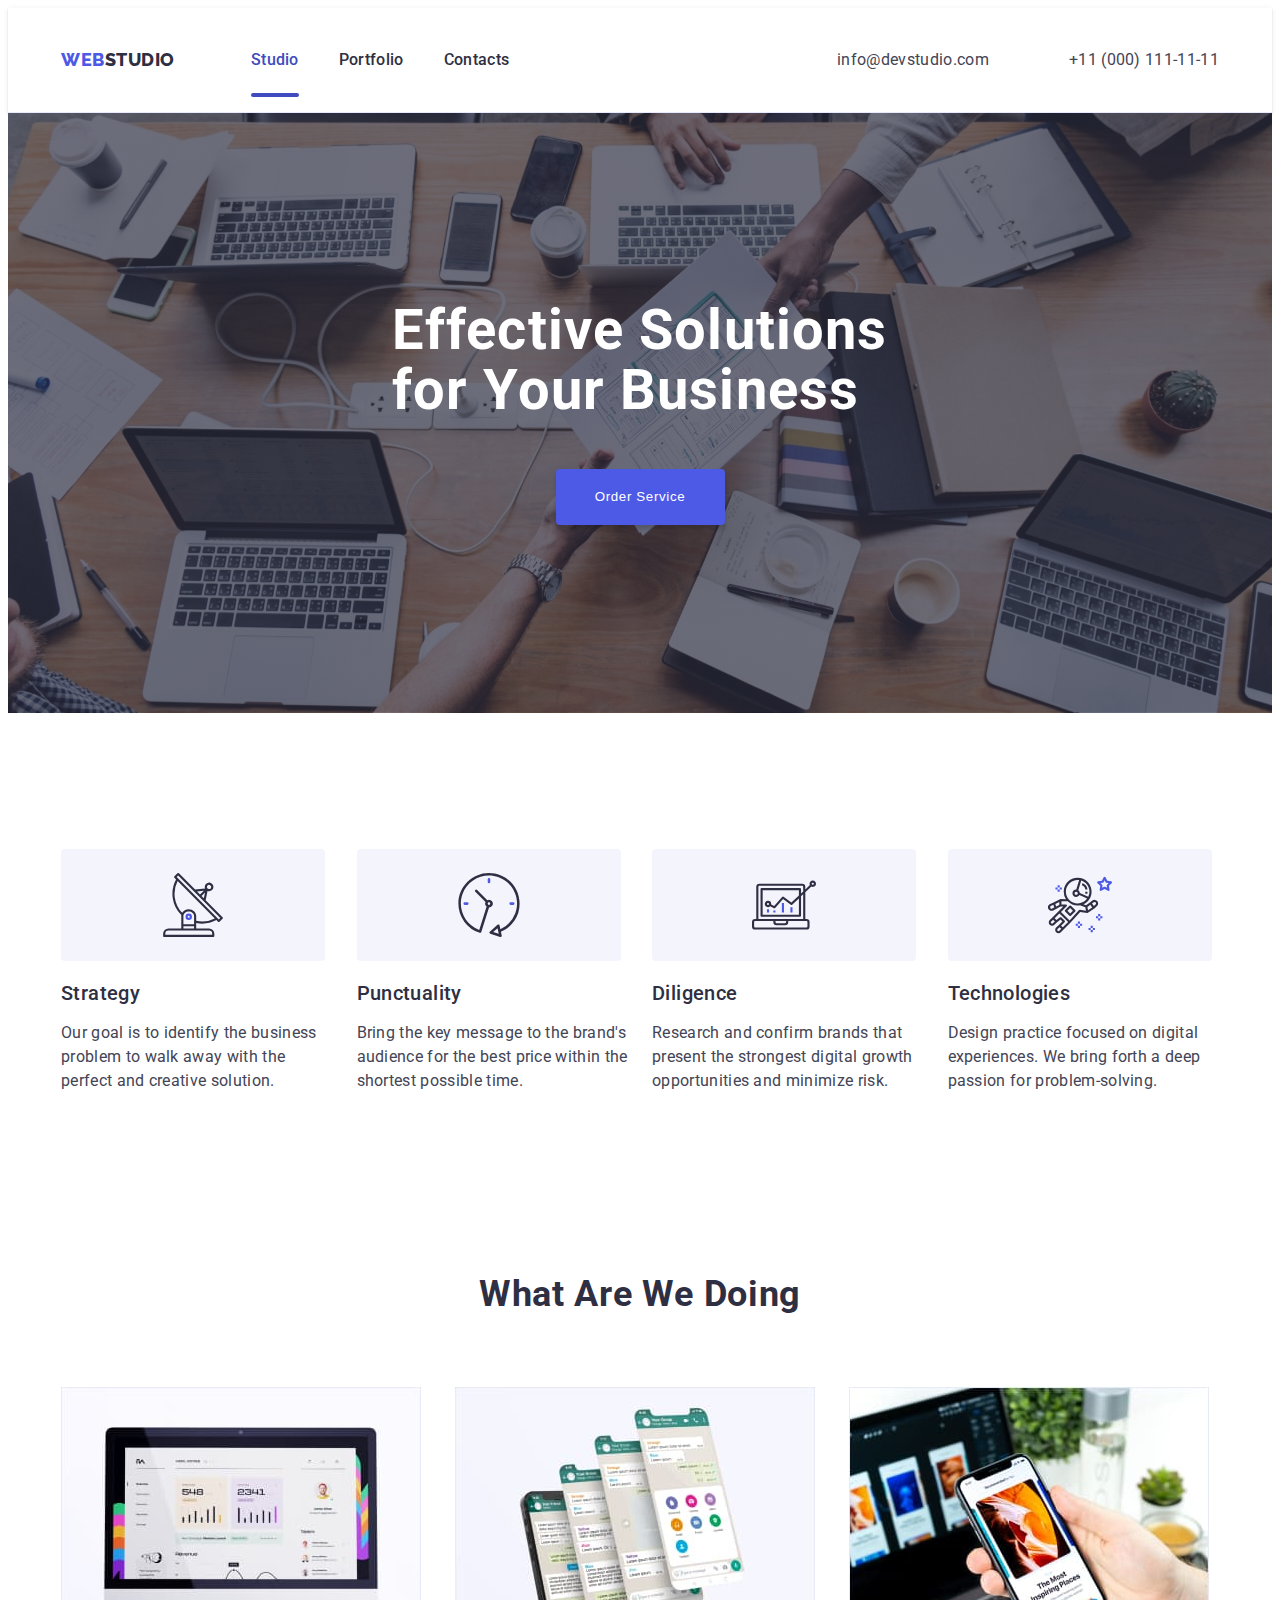
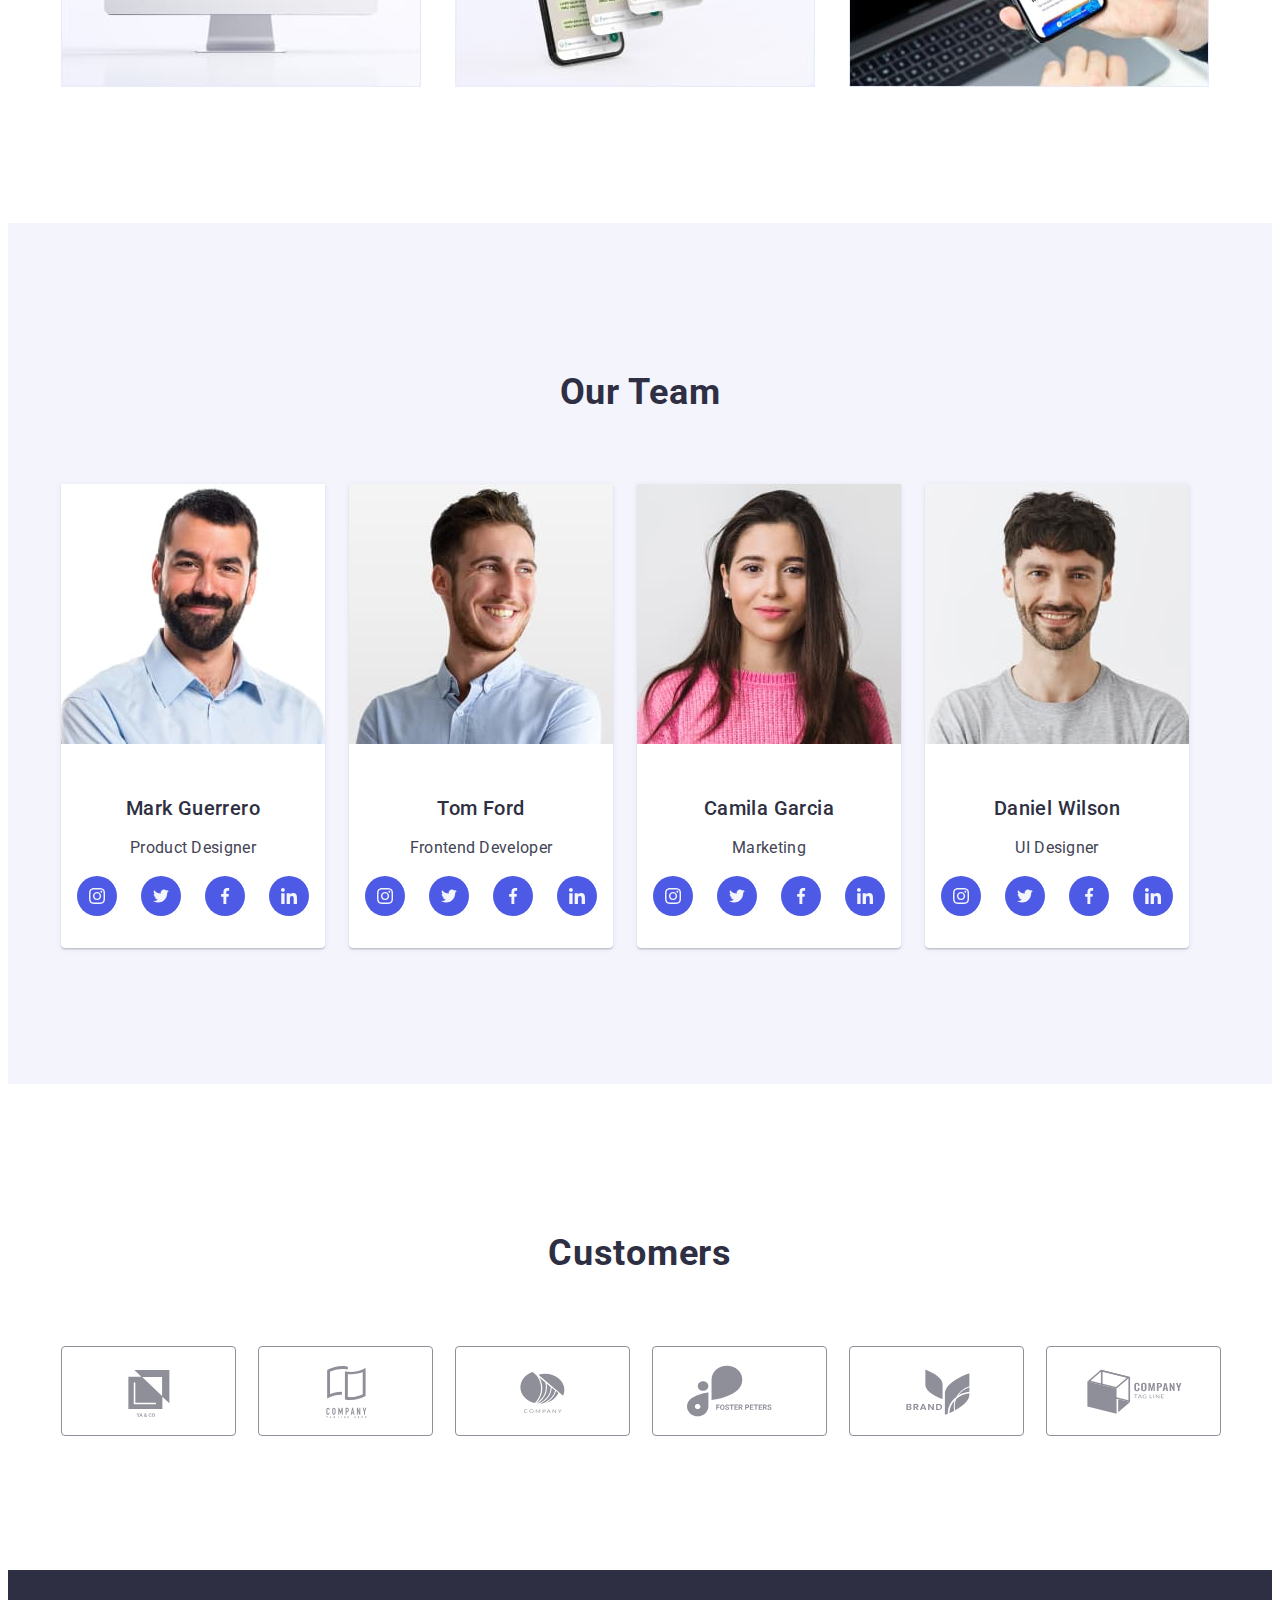
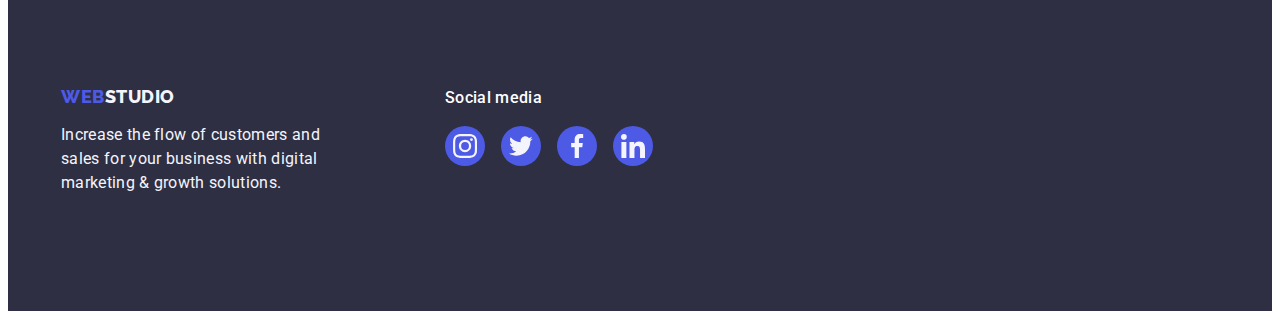
==== commit 310e9421: "customers" ====
--- a/index.html
+++ b/index.html
@@ -447,7 +447,7 @@
 
       <section class="customers">
         <div class="container">
-          <h2 class="customers-title">Customers</h2>
+          <h2 class="title">Customers</h2>
           <ul class="customers-list list">
             <li class="customers-list-item">
               <a class="customers-link-item" href="#">
--- a/css/style.css
+++ b/css/style.css
@@ -277,24 +277,30 @@
     display: flex;
     align-items: center;
     justify-content: center;
-    background-color: var(--btn-border-color);
+    background-color: #e7e9fc;
     border: 1px solid rgba(0, 0, 0, 0.1);
     padding: 0;
     cursor: pointer;
-    transition: background-color 250ms cubic-bezier(0.4, 0, 0.2, 1), border 250ms cubic-bezier(0.4, 0, 0.2, 1);
-}
-
-.svg-on-button {
-    transition: fill 250ms cubic-bezier(0.4, 0, 0.2, 1);
+    transition: background-color 250ms cubic-bezier(0.4, 0, 0.2, 1),
+    border 250ms cubic-bezier(0.4, 0, 0.2, 1);
 }
 
 .modal-button:hover,
 .modal-button:focus {
-    background-color: var(--hover-focus-color);
+    background-color: #404bbf;
     border: none;
-    fill: var(--bg-color);
-}
-
+}
+
+.svg-on-button {
+    width: 8px;
+    height: 8px;
+    transition: fill 250ms cubic-bezier(0.4, 0, 0.2, 1);
+}
+
+.modal-button:hover .svg-on-button,
+.modal-button:focus .svg-on-button {
+    fill: #ffffff;
+}
 
 
 
@@ -348,7 +354,7 @@
     padding: 0 0 120px;
 }
 
-.customers-title {
+.title {
     color: var(--titles-color);
     font-size:36px;
     font-weight:700;
@@ -494,6 +500,7 @@
     line-height: 1.5;
     letter-spacing: 0.02em;
     width: 264px;
+    margin-bottom: 16px;
 }
 
 .footer-text-social {
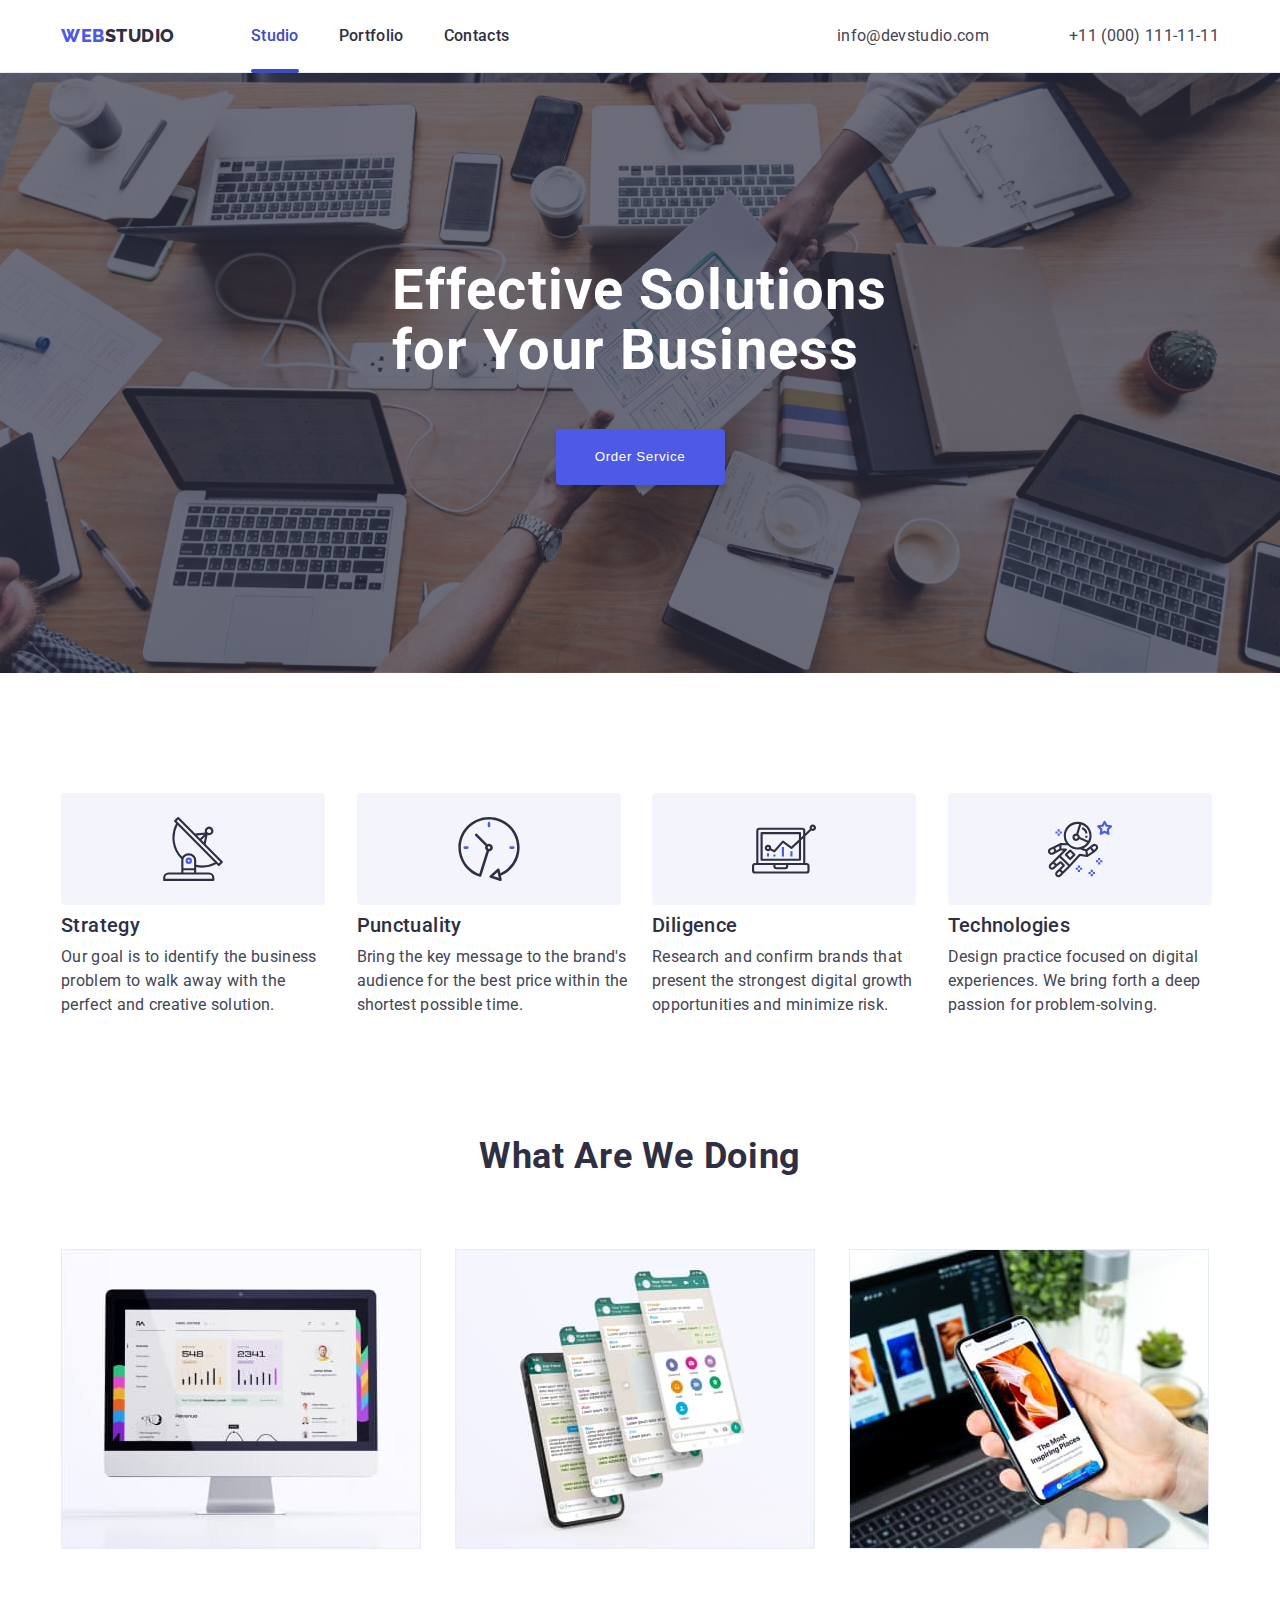
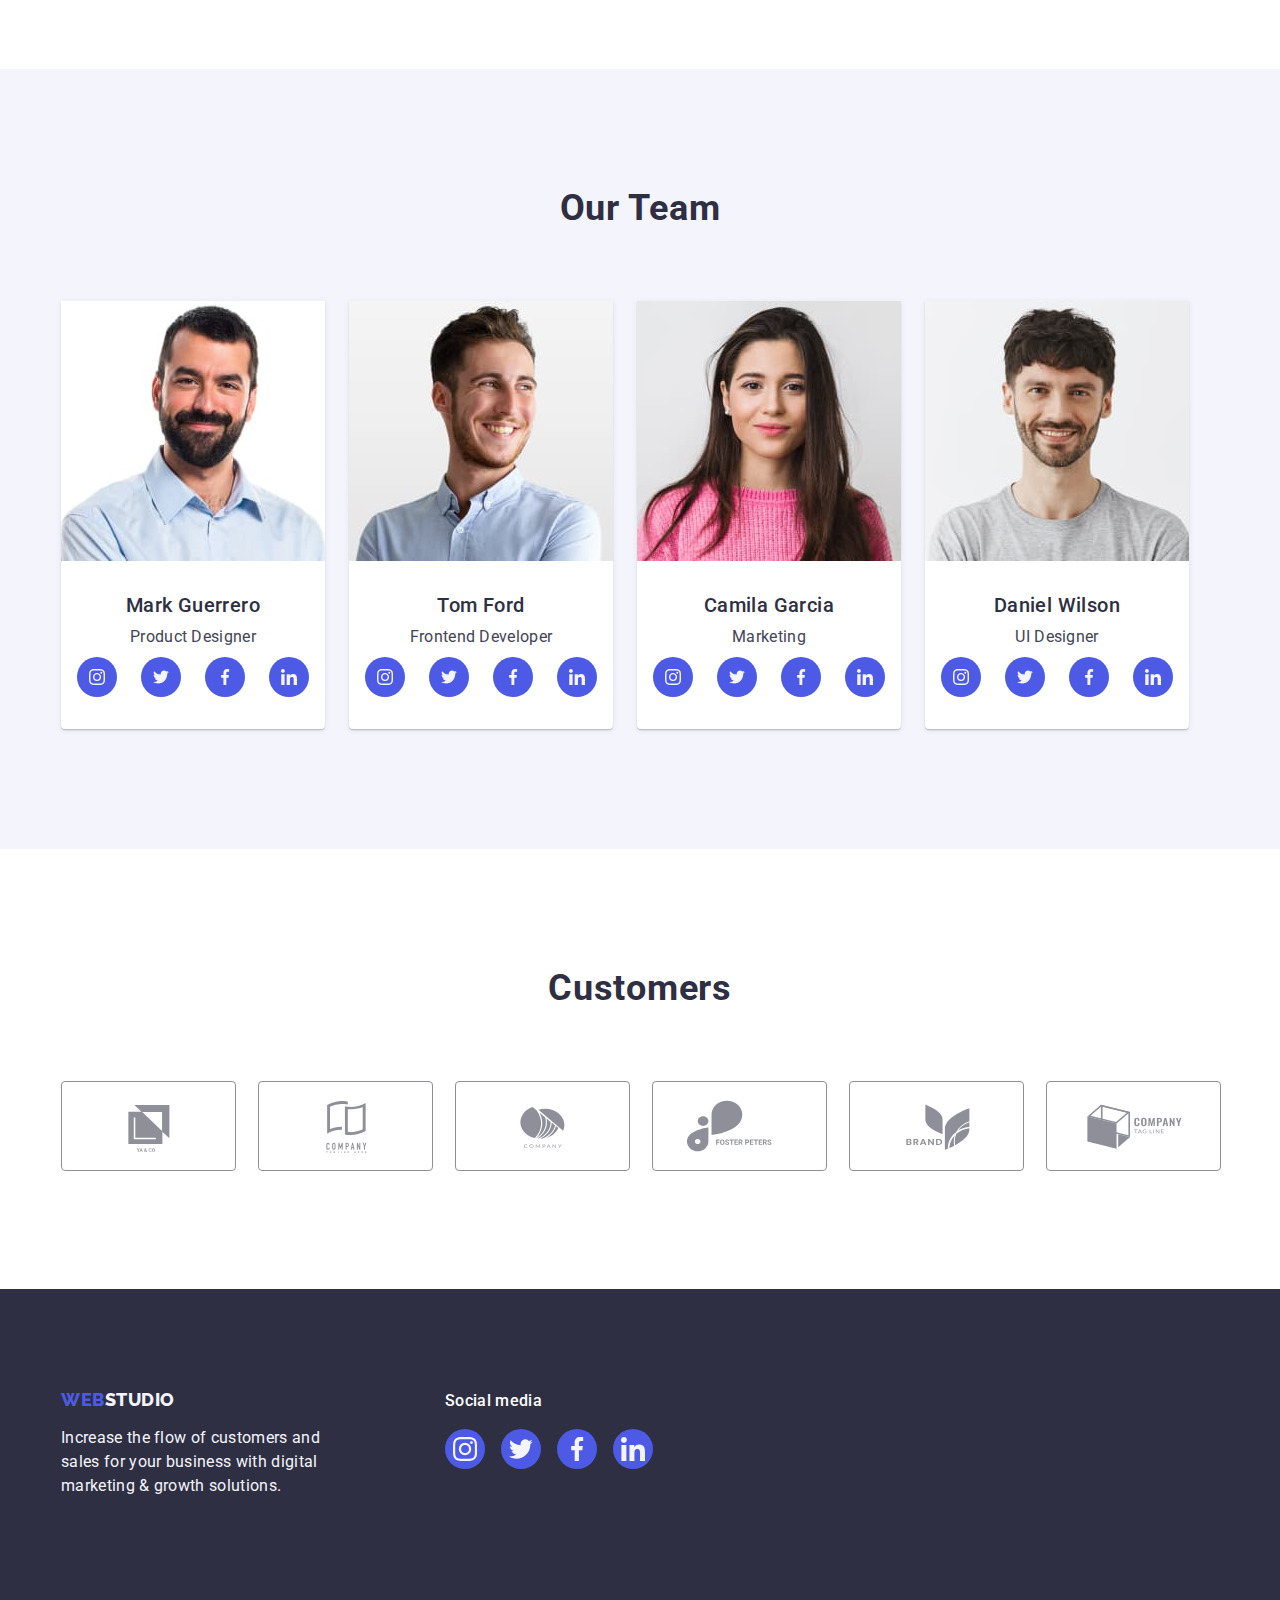
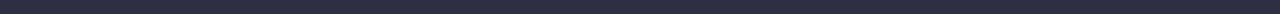
==== commit aae629d8: "modal" ====
--- a/index.html
+++ b/index.html
@@ -590,7 +590,6 @@
 
     <div class="backdrop is-hidden" data-modal>
       <div class="modal">
-        <p></p>
         <button data-modal-close type="button" class="modal-button">
           <svg class="svg-on-button" width="8" height="8">
             <use class="use-button" href="./images/icons.svg#icon-close"></use>
--- a/css/style.css
+++ b/css/style.css
@@ -1,4 +1,20 @@
 /* -------СКИДАННЯ СТИЛІВ--------- */
+body,
+h1,
+h2,
+h3,
+h4,
+p,
+ul[class],
+ol[class],
+li,
+figure,
+figcaption,
+blockquote,
+dl,
+dd {
+  margin: 0;
+}
 
 ul[class],
 ol[class] {
